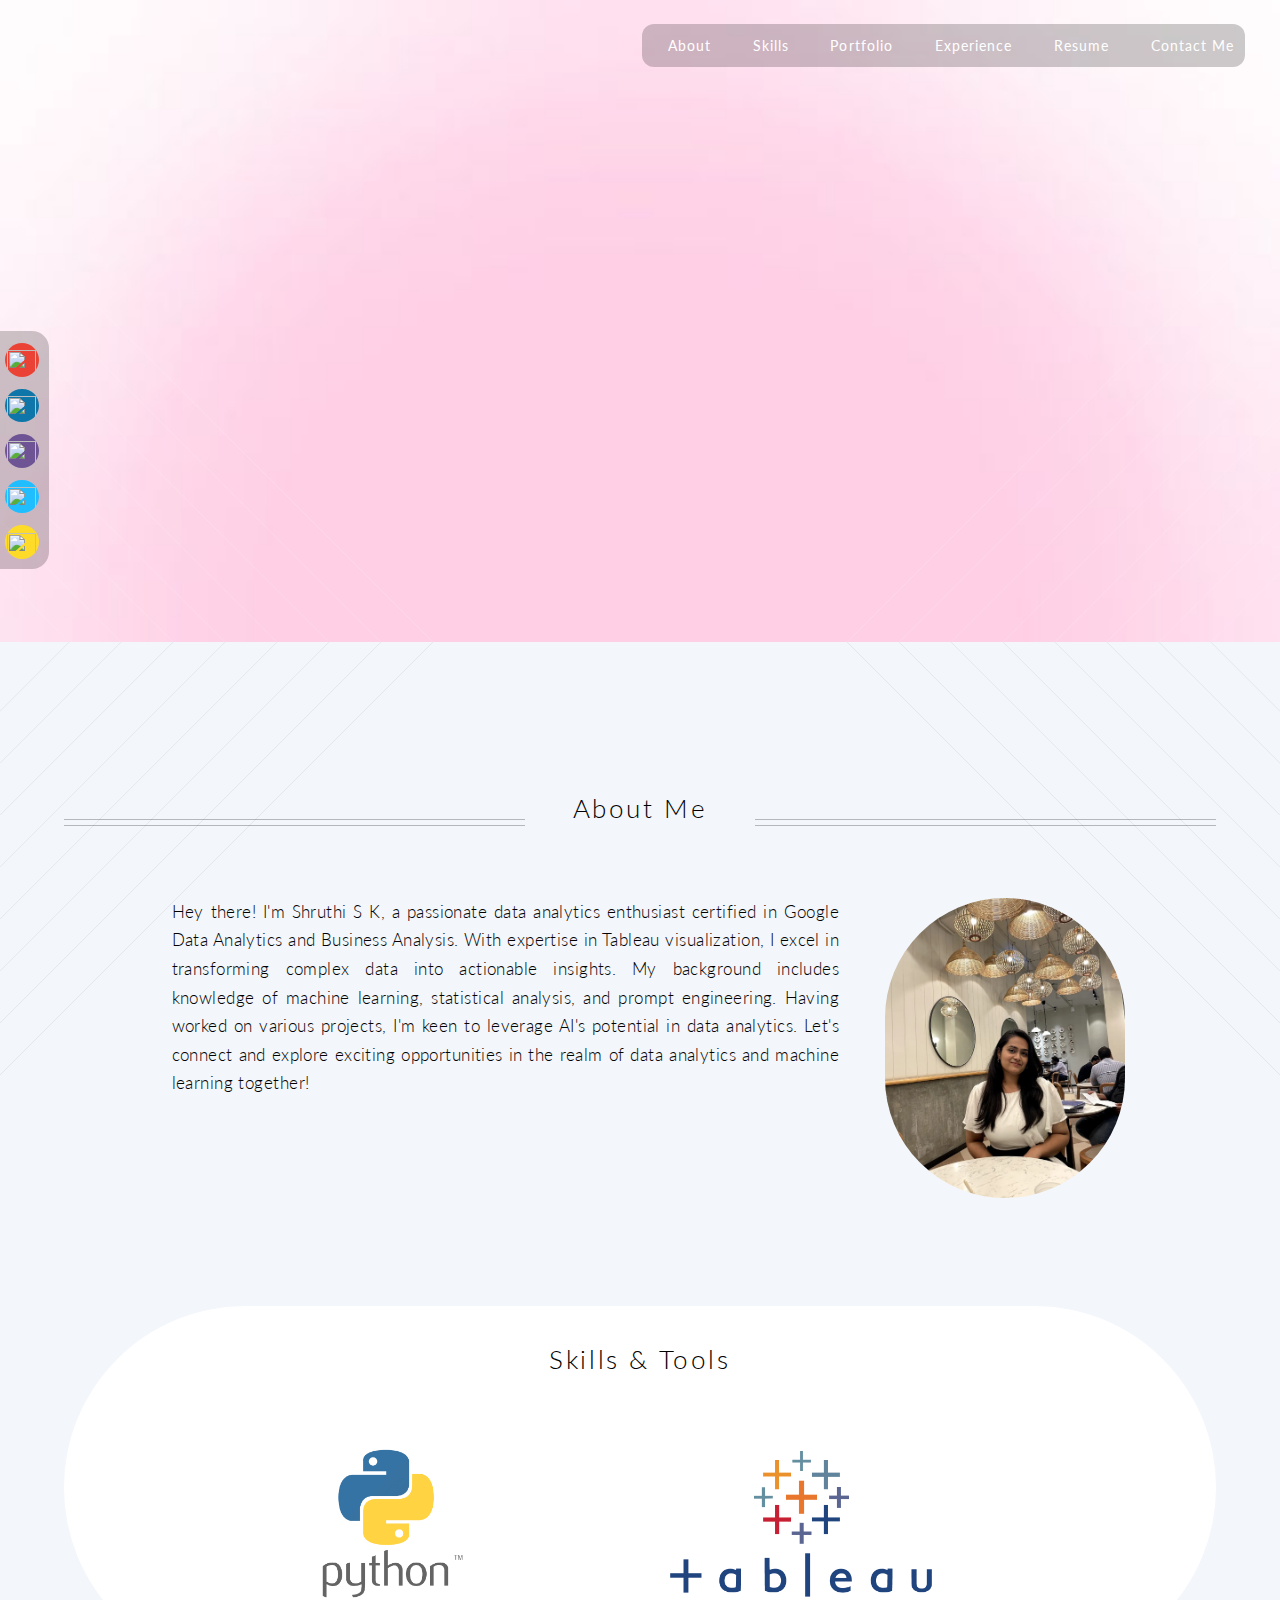
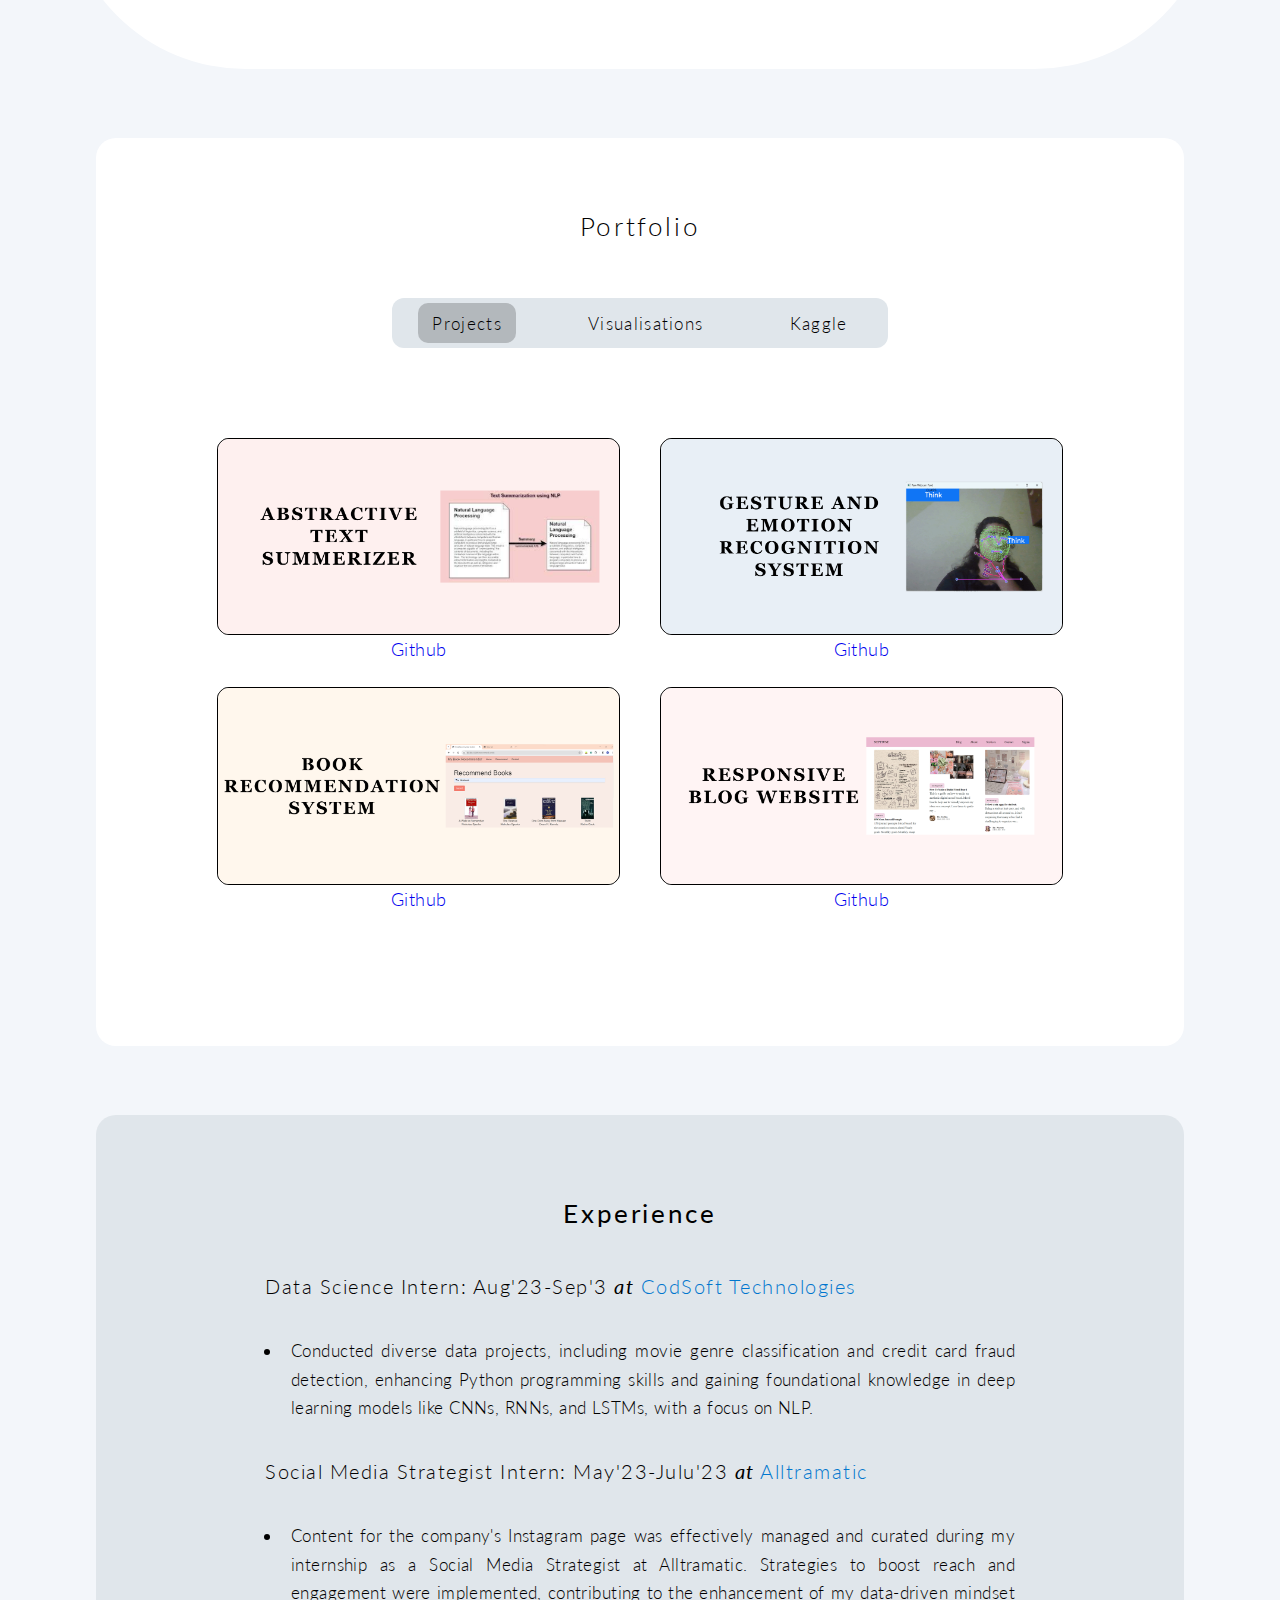
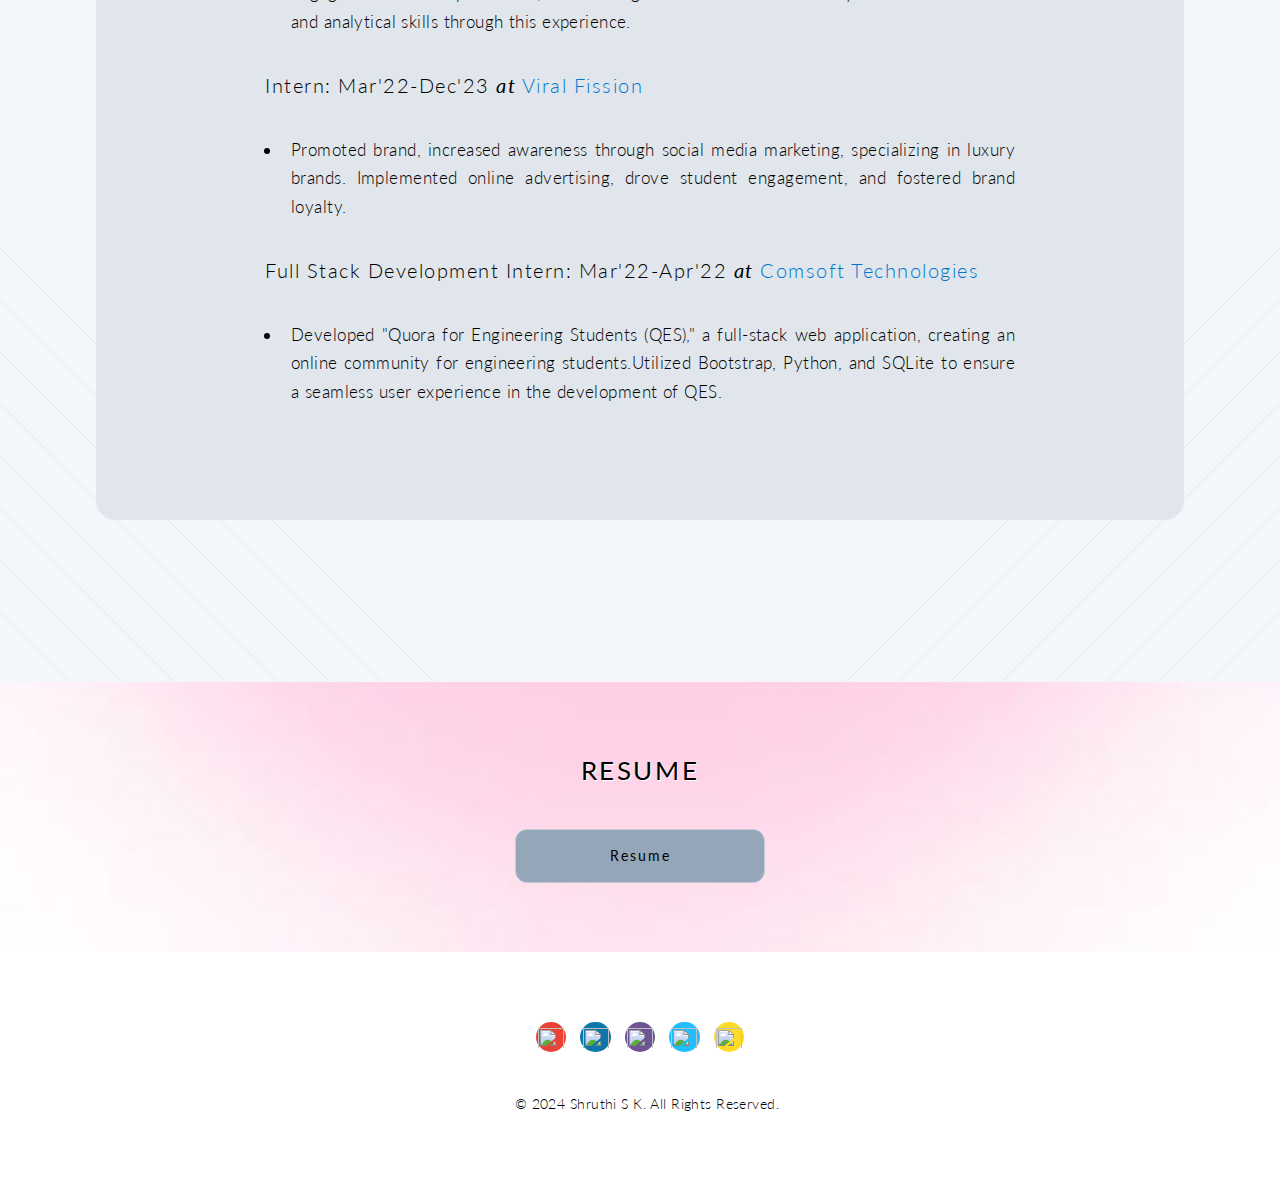
==== index.html @ b8876cad "first commit" ====
<!DOCTYPE HTML>

<html>

<head>
	<title>Shruthi's Portfolio</title>
	<meta charset="utf-8" />
	<meta name="viewport" content="width=device-width, initial-scale=1, user-scalable=no" />
	<link rel="stylesheet" href="assets/css/main.css" />
	<noscript>
		<link rel="stylesheet" href="assets/css/noscript.css" /></noscript>

	<link rel="preconnect" href="https://fonts.googleapis.com">
	<link rel="preconnect" href="https://fonts.gstatic.com" crossorigin>
	<link href="https://fonts.googleapis.com/css2?family=Lato:ital,wght@0,100;0,300;0,400;0,700;1,100&display=swap"
		rel="stylesheet">

	<link rel="preconnect" href="https://fonts.googleapis.com">
	<link rel="preconnect" href="https://fonts.gstatic.com" crossorigin>
	<link href="https://fonts.googleapis.com/css2?family=Playfair+Display:wght@600&display=swap" rel="stylesheet">

	<link rel="preconnect" href="https://fonts.googleapis.com">
	<link rel="preconnect" href="https://fonts.gstatic.com" crossorigin>
	<link href="https://fonts.googleapis.com/css2?family=Open+Sans:wght@300&display=swap" rel="stylesheet">


	<!-- <link rel="icon" href="images/banners/favicon11.ico" type="image/x-icon"> -->
	<link rel="apple-touch-icon" sizes="180x180" href="images/banners/apple-touch-icon.png">
	<link rel="icon" type="image/png" sizes="32x32" href="images/banners/favicon-32x32.png">
	<link rel="icon" type="image/png" sizes="16x16" href="images/banners/favicon-16x16.png">
	<link rel="manifest" href="images/banners/site.webmanifest">
	<link rel="mask-icon" href="images/banners/safari-pinned-tab.svg" color="#ff32af">
	<link rel="shortcut icon" href="images/banners/favicon.ico">
	<meta name="msapplication-TileColor" content="#afadad">
	<meta name="msapplication-config" content="images/banners/browserconfig.xml">
	<meta name="theme-color" content="#afadad">

	<script type='text/javascript' src='//ajax.googleapis.com/ajax/libs/jquery/1.4/jquery.min.js'></script>
	<script type='text/javascript' src='js/jquery.ba-hashchange.min.js'></script>


	<script type="text/javascript">
		$(document).ready(function () {
			$("#portfolio_section #nav a").click(function () {
				$("#dynamic_portion").load($(this).attr("href"));

				return false;
			});
		});
	</script>


	<style>
		@import url('https://fonts.googleapis.com/css2?family=Playfair+Display&family=Roboto:wght@300&display=swap');
	</style>


</head>


<body class="index is-preload">
	<div id="page-wrapper">

		<div class="icon-bar">
			<ul class="side icons">
				<a target="_blank" href="mailto:shruthiisk114@gmail.com" class="icon brands circle fa-email tooltip "><img
						class="black-icon-overlay" href=""
						src="https://img.icons8.com/ios-glyphs/60/000000/email.png" /><span
						class="tooltiptext">Gmail</span></a>
				<a target="_blank" href="https://www.linkedin.com/in/shruthi-s-k-654151214/"
					class="icon brands circle fa-linkedin-f tooltip "><img class="black-icon-overlay" href=""
						src="https://img.icons8.com/ios-glyphs/60/000000/linkedin.png" /><span
						class="tooltiptext">LinkedIn</span></a>
				<a target="_blank" href="https://github.com/shruthii11" class="icon brands circle fa-github-g tooltip "><img
						class="black-icon-overlay" href=""
						src="https://img.icons8.com/ios-glyphs/60/000000/github.png" /><span
						class="tooltiptext">GitHub</span></a>
				<a target="_blank" href="https://www.kaggle.com/shruthiiiee"
					class="icon brands circle fa-kaggle tooltip "><img class="black-icon-overlay" href=""
						src="https://img.icons8.com/windows/60/000000/kaggle.png" /><span
						class="tooltiptext">Kaggle</span></a>
				<a target="_blank" href="https://medium.com/@shruthiie"
					class="icon brands circle fa-medium tooltip "><img class="black-icon-overlay" href=""
						src="https://img.icons8.com/ios-filled/60/000000/medium-monogram--v1.png" /><span
						class="tooltiptext">Medium</span></a>
				
			</ul>
		</div>

		<!-- Header -->
		<header id="header" class="alt">
			<nav id="nav">
				<ul>
					<li class="submenu"><a href="#aboutme_section">About</a></li>
					<li class="submenu"><a href="#skills_section">Skills</a></li>
					<li class="submenu"><a href="#portfolio_section">Portfolio</a></li>
					<li class="submenu"><a href="#experience_section">Experience</a></li>
					<li class="submenu"><a href="#resume_section">Resume</a></li>
					<li class="submenu"><a href="#footer">Contact Me</a></li>
				</ul>
			</nav>
		</header>

		<!-- Banner -->
		<section id="banner">

			<div class="inner innertest">

				<header>
					<h2 id="mainheading" style="color:rgb(255, 255, 255);">Hey, this is <span class="my-name">Shruthi S K</span>! <span
							class="wave">👋</span></h2>
							<p id="banner-text"><b style="color:rgb(255, 255, 255);"> 
								Machine Learning Enthusiast <br /> Turning Data into Insights | Innovating with Natural Language Processing | <br />
								Visualisation 📊
							</b> </p>
							
				</header>
				
				

			</div>

		</section>

		<!-- Main -->
		<article id="main">

			<header class="special container" id="aboutme_section">
				<h2>About Me</h2>

				<div class="col-photo-middle mobile-device-401px" style="vertical-align: middle; position: relative; display: inline-block;"><img style="height: 300px" class="me-img" src="images/me.jpeg" height="300px" width="200px"
					alt=""></div>
				<div class="col-photo-middle mobile-device-1000px" style="vertical-align: middle; position: relative; display: inline-block;"><img style="height: 300px" class="me-img" src="images/me.jpeg" height="300px" width="200px"
					alt=""></div>

				<div class="row no-padding" style="margin: 0 auto; padding: 0 50px;">

					<div class="col-para-left bigger-device-401px" style="padding: 0 50px; display: inline-block;">
						<!-- <h2 >About Me</h2> -->
						<p style="text-align: justify; padding-right: 10px;">
							Hey there! I'm Shruthi S K, a passionate data analytics enthusiast certified in Google Data Analytics and Business Analysis. With expertise in Tableau visualization, I excel in transforming complex data into actionable insights. My background includes knowledge of machine learning, statistical analysis, and prompt engineering. Having worked on various projects, I'm keen to leverage AI's potential in data analytics. Let's connect and explore exciting opportunities in the realm of data analytics and machine learning together!
							<!-- <br><br> Other interests of mine lie in the domains of Marketing and Business strategy and I
							also have a curiosity for Psychology, Music and Design &#128171. I love to sing and read
							during my leisure time! -->
						</p>
					</div>
					<div class="col-para-left bigger-device-1000px" style="padding: 0 50px; display: inline-block;">
						<!-- <h2 >About Me</h2> -->
						<p style="text-align: justify; padding-right: 10px;">Hey there! I'm Shruthi S K, a passionate data analytics enthusiast certified in Google Data Analytics and Business Analysis. With expertise in Tableau visualization, I excel in transforming complex data into actionable insights. My background includes knowledge of machine learning, statistical analysis, and prompt engineering. Having worked on various projects, I'm keen to leverage AI's potential in data analytics. Let's connect and explore exciting opportunities in the realm of data analytics and machine learning together! 
						</p>
					</div>
					<div class="col-para-middle mobile-device-401px" style="padding: 0 50px; display: inline-block;">
						<!-- <h2 >About Me</h2> -->
						<p style="text-align: justify; padding-right: 10px;">Hey there! I'm Shruthi S K, a passionate data analytics enthusiast certified in Google Data Analytics and Business Analysis. With expertise in Tableau visualization, I excel in transforming complex data into actionable insights. My background includes knowledge of machine learning, statistical analysis, and prompt engineering. Having worked on various projects, I'm keen to leverage AI's potential in data analytics. Let's connect and explore exciting opportunities in the realm of data analytics and machine learning together!
						</p>
					</div>
					<div class="col-para-middle mobile-device-1000px" style="padding: 0 50px; display: inline-block;">
						<!-- <h2 >About Me</h2> -->
						<p style="text-align: justify; padding-right: 10px;">Hey there! I'm Shruthi S K, a passionate data analytics enthusiast certified in Google Data Analytics and Business Analysis. With expertise in Tableau visualization, I excel in transforming complex data into actionable insights. My background includes knowledge of machine learning, statistical analysis, and prompt engineering. Having worked on various projects, I'm keen to leverage AI's potential in data analytics. Let's connect and explore exciting opportunities in the realm of data analytics and machine learning together! 
						</p>
					</div>
					
					<div class="col-photo-right bigger-device-401px" style="vertical-align: middle; position: relative; display: inline-block;"><img style="height: 300px" class="me-img" src="images/me.jpeg" height="300px" width=""
							alt=""></div>
					<div class="col-photo-right bigger-device-1000px" style="vertical-align: middle; position: relative; display: inline-block;"><img style="height: 300px" class="me-img" src="images/me.jpeg" height="300px" width=""
						alt=""></div>

				</div>
			</header>


			<!-- Skills Section -->
			<section class="wrapper style1 container special" id="skills_section">
				<h2>Skills & Tools</h2>
				<div class="slider">
					<div class="slide-track">
						<div class="slide">
							<img src="images/skills/python.png" height="150" alt="" />
						</div>
						<!-- <div class="slide">
							<img src="images/skills/postgresql.png" height="150" alt="" />
						</div>

						<div class="slide">
							<img src="images/skills/hadoop.png" height="120" alt="" />
						</div>

						<div class="slide">
							<img src="images/skills/teradata.png" height="120" alt="" />
						</div> -->
						<!-- <div class="slide">
									<img src="images/skills/greenplum.png" height="120" alt="" />
								</div> -->

						<div class="slide">
							<img src="images/skills/tableau.png" height="150" alt="" />
						</div>

						<div class="slide">
							<img src="images/skills/java.png" height="150" alt="" />
						</div>
						<div class="slide">
									<img src="images/skills/scikit-learn.png" height="150" alt="" />
								</div>

						<div class="slide">
							<img src="images/skills/tensorflow.png" height="120" alt="" />
						</div> 
						 <div class="slide">
									<img src="images/skills/office.png" height="150"  alt="" />
								</div>

						<div class="slide">
							<img src="images/skills/html.png" height="150" alt="" />
						</div>
						<div class="slide">
							<img src="images/skills/css.png" height="150" alt="" />
						</div>
						<!-- <div class="slide">
									<img src="images/skills/rasa.png" height="150"  alt="" />
								</div> -->
						<div class="slide">
							<img src="images/skills/python.png" height="150" alt="" />
						</div>
						
						<div class="slide">
							<img src="images/skills/tableau.png" height="150" alt="" />
						</div>

						<div class="slide">
							<img src="images/skills/java.png" height="150" alt="" />
						</div>
						<div class="slide">
									<img src="images/skills/scikit-learn.png" height="150" alt="" />
								</div>

						<div class="slide">
							<img src="images/skills/tensorflow.png" height="120" alt="" />
						</div> 
						<!-- <div class="slide">
							<img src="images/skills/postgresql.png" height="150" alt="" />
						</div> -->
						<!-- <div class="slide">
							<img src="images/skills/hadoop.png" height="120" alt="" />
						</div> -->

					</div>
				</div>
			</section>


			<!-- Portfolio Section -->
			<section class="wrapper style3 container special" id="portfolio_section" style="border-radius: 20px; width:85%" class="portfolio_section">

				<header class="major">
					<h2>Portfolio</h2>
				</header>

				<nav id="nav">
					<ul class="portfolio-navbar">
						<li class="nav-item current"><a id="focusmeplease" href="./project.html">Projects</a></li>
						<li class="nav-item submenu"><a href="./visualisation.html">Visualisations</a></li>
						<li class="nav-item submenu"><a href="./kaggle.html">Kaggle</a></li>
						
					</ul>
				</nav>

				

				<div id="dynamic_portion">
					<div class="row" id="portfolio-area" style="margin: 0 auto;">
						<!-- <div id="project_section"> -->

							<div class="col-6 col-12-narrower">
								
								<section>
									<a target="_blank" href="https://github.com/stha1122/Abstractive_text_summerization"
										class="image featured trs"><img class="static" src="images/abstractive-text(2).png" /><img
											class="active hover_border" src="images/abstractive-text(2).png" /></a>
									<header>
										<!-- <h3 class="projectname">
											<a target="_blank"
												href="https://github.com/stha1122/Abstractive_text_summerization">Abstractive Text Summerizer</a> </h3> -->
										<p class="gitlink"><a target="_blank"
												href="https://github.com/stha1122/Abstractive_text_summerization">Github</a></p>
									</header>
									
								</section>
							</div>

						<div class="col-6 col-12-narrower">
							
							<section>
								<a target="_blank" href="https://github.com/shruthii11/Gesture_emotion_recognition_system"
									class="image featured trs"><img class="static" src="gesture.png" />
									<img class="active hover_border" src="gesture.png" /></a>
								<header>
									<p class="gitlink"><a target="_blank"
											href="https://github.com/shruthii11/Gesture_emotion_recognition_system">Github</a></p>
								</header>
							
							</section>
							
						</div>

						

						<div class="col-6 col-12-narrower">

							<section>
								<a target="_blank" href="https://github.com/shruthii11/book-recommender-system"
									class="image featured trs"><img class="static" src="bookrecommendation.png" /><img
										class="active hover_border" src="bookrecommendation.png" /></a>
								<header>
									<!-- <h3 class="projectname">
										<a target="_blank"
											href="https://github.com/stha1122/Data_Analytics_Projects/tree/main/Analyze%20Taylor%20Swift%20Lyrics%20with%20Python">Analyze Taylor Swift Lyrics
										</a> </h3> -->
									<p class="gitlink"><a target="_blank"
											href="https://github.com/shruthii11/book-recommender-system">Github</a></p>
								</header>
							
							</section>
						</div>

						<div class="col-6 col-12-narrower">

							<section>
								<a target="_blank" href="https://github.com/shruthii11/Responsive_Blog_Website"
									class="image featured trs"><img class="static" src="images/ResponsiveBlogWebsite.png" /><img
										class="active hover_border" src="images/ResponsiveBlogWebsite.png" /></a>
								<header>
									<!-- <h3 class="projectname">
										<a target="_blank"
											href="https://github.com/stha1122/Machine_Learning_Projects/tree/main/Handwritten%20Digits%20Recognition">AI Rep Counter</a> </h3> -->
									<p class="gitlink"><a target="_blank"
											href="https://github.com/shruthii11/Responsive_Blog_Website">Github</a></p>
								</header>
							
							</section>
						</div>
						


						<!-- </div> -->

						<!-- <div class="col-6 col-12-narrower">

									<section>
										<a href="#" class="image featured"><img src="images/pic02.jpg" alt="" /></a>
										<header>
											<h3>An Airport Terminal</h3>
										</header>
										<p>Sed tristique purus vitae volutpat commodo suscipit amet sed nibh. Proin a ullamcorper sed blandit. Sed tristique purus vitae volutpat commodo suscipit ullamcorper sed blandit lorem ipsum dolore.</p>
									</section>

								</div> -->
					</div>
				</div>
				

			</section>

			<!-- One - Experience Section-->
			<section class="wrapper style2 container special-alt" id="experience_section">

				<!-- <div class="slideshow">
								<div class="slideshow-wrapper">
				<div class="image-middle mobile-device-401px" id="expdiv2">
					<img class="exp-image" src="images/dell_logo.png" height="" width="320" alt="">
				</div>  -->
				
				<div class="row gtr-50 exp">
					<div class="heading-middle bigger-device-1000px" id="expdiv1">
					<!-- <div class="image-custom-left bigger-device-1000px" id="expdiv1"></div> -->
						<h2 class="section-heading">
							Experience
						</h2>
					</div>
					<!-- <div class="image-70-left bigger-device-401px" id="expdiv1">
						<h2 class="section-heading">
							Experience
						</h2>
					</div> -->
					<div class="heading-middle mobile-device-1000px" id="expdiv1">
						<h2 class="section-heading">
							Experience
						</h2>
					</div>

					<div class="heading-middle mobile-device-401px" id="expdiv1">
						<h2 class="section-heading">
							Experience
						</h2>
					</div>
					
					<div class="" id="expdiv1">
						<div class="exp-content">
						<h3 class="exp-subheading">Data Science Intern: Aug'23-Sep'3 <em>at</em> <i style="color: #0076CE; font-weight: 300;">CodSoft Technologies</i></h3>
						<p>
							<ul id="experience">
								<li>Conducted diverse data projects, including movie genre classification and credit card fraud detection, 
									enhancing Python programming skills and gaining foundational knowledge in deep learning models 
									like CNNs, RNNs, and LSTMs, with a focus on NLP. </li>
								
							</ul>
						</p>
						<h3 class="exp-subheading">Social Media Strategist Intern: May'23-Julu'23 <em>at</em> <i style="color: #0076CE; font-weight: 300;">Alltramatic</i></h3>
						<p><ul id="experience">
							<li>Content for the company's Instagram page was effectively managed and curated during my internship 
								as a Social Media Strategist at Alltramatic. Strategies to boost reach and engagement were 
								implemented, contributing to the enhancement of my data-driven mindset and analytical skills through 
								this experience. </li>
							
						</ul>
						</p>
						<h3 class="exp-subheading">Intern: Mar'22-Dec'23 <em>at</em> <i style="color: #0076CE; font-weight: 300;">Viral Fission</i></h3>
						<p>
						<ul id="experience">
							<li>Promoted brand, increased awareness through social media marketing, specializing in
							luxury brands. Implemented online advertising, drove student engagement, and fostered
							brand loyalty.</li>
						</ul>
						</p>

						<h3 class="exp-subheading">Full Stack Development Intern: Mar'22-Apr'22 <em>at</em> <i style="color: #0076CE; font-weight: 300;">Comsoft Technologies</i></h3>
						<p>
						<ul id="experience">
							<li>Developed "Quora for Engineering Students (QES)," a full-stack web application, creating an online 
								community for engineering students.Utilized Bootstrap, Python, and SQLite to ensure a seamless user 
								experience in the development of QES. </li>
						</ul>
						</p>

					</div>
					</div>

				</div>

			</section>


		</article>


		<!-- CTA -->
		<section id="resume_section">

			<header>
				<h2 class="section-heading" style="text-shadow: 1px 1px #ffffff;">RESUME</h2>
				<!-- <p style="text-shadow: 1px 1px #ebe9e9;">I'm mostly online and will revert back within 4-5 hours or so!</p> -->
			</header>
			<footer>
				<ul class="buttons">
					<li><a target="_blank"
							href="https://drive.google.com/file/d/1NupyWMmPA1k_rxcywUVTKMFCDpmh1Wzz/view?usp=sharing"
							class="button primary">Resume</a></li>
				</ul>
			</footer>

		</section>

		<!-- Footer -->
		<footer id="footer">
			<ul class="icons">
				<li><a target="_blank" href="mailto:shruthiisk114@gmail.com" class="icon brands circle fa-email tooltip"><img
							class="black-icon-overlay" href=""
							src="https://img.icons8.com/ios-glyphs/60/000000/email.png" /></a></li>
				<li><a target="_blank" href="https://www.linkedin.com/in/shruthi-s-k-654151214/"
						class="icon brands circle fa-linkedin-f"><img class="black-icon-overlay" href=""
							src="https://img.icons8.com/ios-glyphs/60/000000/linkedin.png" /></a></li>
				<li><a target="_blank" href="https://github.com/shruthii11"  class="icon brands circle fa-github-g"><img
							class="black-icon-overlay" href=""
							src="https://img.icons8.com/ios-glyphs/60/000000/github.png" /></a></li>
				<li><a target="_blank" href="https://www.kaggle.com/shruthiiiee"
						class="icon brands circle fa-kaggle"><img class="black-icon-overlay" href=""
							src="https://img.icons8.com/windows/60/000000/kaggle.png" /></a></li>
				<li><a target="_blank" href="https://medium.com/@shruthiie" class="icon brands circle fa-medium"><img
							class="black-icon-overlay" href=""
							src="https://img.icons8.com/ios-filled/60/000000/medium-monogram--v1.png" /></a></li>
				

			</ul>





			<ul class="copyright">
				<li>&copy; 2024 Shruthi S K. All Rights Reserved.</li>
			</ul>

		</footer>

	</div>

	<!-- Scripts -->
	<script src="assets/js/jquery.min.js"></script>
	<script src="assets/js/jquery.dropotron.min.js"></script>
	<script src="assets/js/jquery.scrolly.min.js"></script>
	<script src="assets/js/jquery.scrollex.min.js"></script>
	<script src="assets/js/browser.min.js"></script>
	<script src="assets/js/breakpoints.min.js"></script>
	<script src="assets/js/util.js"></script>
	<script src="assets/js/main.js"></script>

</body>

</html>
---- assets/css/main.css ----
@import url("fontawesome-all.min.css");
@import url("https://fonts.googleapis.com/css?family=Lato:300,400,900");

/*
	Twenty by HTML5 UP
	html5up.net | @ajlkn
	Free for personal and commercial use under the CCA 3.0 license (html5up.net/license)
*/

:root {
	--color-why: #645862;
	--color-why2: #645862;
	--color-120: #000000;
	--color-110: #ea4335;
	--color-100: #0e76a8;
	--color-90: #6e5494;
	--color-80: #20beff;
	--color-00: #ffdb29;
	--color-5: #33404d;
	--color-4: #47596b;
	--color-3: #5c738a;
	--color-2: #668099;
	--color-1: #94a6b8;
	--color-70: #c2ccd6;
	--color-60: #e0e6eb;
	/* --color-60: #d3dfeb; */
	/* --color-60: #d9e4ee; */
	--color-50: #c4ccd4;
	--color-40: #c7ccd1;
	--color-30: #c9cccf;
	--color-20: #cccccc;
	--color-10: #ffffff;
  }

  /* .grid-container{
	display: grid;
	grid: auto auto;
	grid-gap: 10px;
	background-color: #2196F3;
	padding: 10px;
  } */



  /* .page {
	display: grid;
	grid-template-area: "a b c";
	grid-template-columns: 33% 34% 33%
  }
  
  @media (max-width: 650px) {
	.page {
	  grid-template-columns: 100%;
	  grid-template-area: 
		"a"
		"b"
		"c";
	}
  } */



  
  @media screen and (max-width: 1600px){
	.me-img{
		border-radius: 170px;
		width: auto;
	}
	.exp-content{
		max-width: 75ch !important;
		margin: 0 auto;
	}
	div#expdiv1{
		padding: 0px 70px !important;
		margin: 0 auto !important;
	}
  }
   @media screen and (max-width: 1300px){

	.me-img{
		border-radius: 170px;
		width: auto;
		margin-left: -48px;
	}
	.exp-content{
		max-width: 75ch !important;
		margin: 0 auto;
	}
	div#expdiv1{
		padding: 0px 50px !important;
		margin: 0 auto !important;
	}
  }

  .bigger-device-401px{display: none !important;}
  .bigger-device-1000px{display: block;}
  .mobile-device-1000px{display: none !important;}

  @media screen and (max-width: 1000px){

	.bigger-device-401px{display: none !important;}
	.bigger-device-1000px{display: none !important;}
	.mobile-device-1000px{display: block !important;}
	.me-img{
		border-radius: 170px;
		height: 250px !important;
		width: auto;
		margin-left: 0px;
	}
	div#expdiv1{
		padding: 0px 35px !important;
		margin: 0 auto !important;
	}
  }


  .bigger-device-401px{display: block;}
  .mobile-device-401px{display: none !important;}

  @media screen and (max-width: 901px){

	.bigger-device-1000px{display: none !important;}
  	.mobile-device-1000px{display: none !important;}
	.mobile-device-401px{display: block !important;}
	.bigger-device-401px{display: none !important;}

	.me-img{
		border-radius: 170px;
		width: auto;
		margin-left: 0px;
	}
	.image-middle{
		width: 100% !important;
		margin: 0 auto !important;
	}
	.exp-image{
		margin: 0 auto !important;
	}
	.row{
		width: 100% !important;
	}
	div#expdiv1{
		padding: 0px 30px !important;
		margin: 0 auto !important;
	}
	.row.gtr-50{
		margin: 0 !important;
	}
  }


  @media screen and (max-width: 801px){

	.me-img{
		border-radius: 170px;
		width: auto;
		margin-left: 0px;
	}
	#banner .inner {
		background: rgba(0, 0, 0, 0.1) !important;/* 52, 27, 43, */
	}
	div#expdiv1{
		padding: 0px !important;
	}
	
  
  }

  
  .bigger-device-401px{display: block;}
  /* .mobile-device-401px{display: none !important;} */

  @media screen and (max-width: 601px){

	.bigger-device-1000px{display: none !important;}
  	.mobile-device-1000px{display: none !important;}
	.mobile-device-401px{display: block !important;}
	.bigger-device-401px{display: none !important;}

	.me-img{
		border-radius: 170px;
		/*height: 5%;*/
		height: 200px !important; 
		width: auto;
		margin-left: 0px;
	}
	.row{
		width: 100% !important;
	}
	div#expdiv1{
		padding: 0px !important;
	}
	.row.gtr-50{
		margin: 0 !important;
	}

  } 
  @media screen and (max-width: 450px){

	#banner .inner {
		background: none !important;
	}
	#mainheading{
		text-shadow: 1px 1px #000000;
	}
	p#banner-text{
		text-shadow: 1px 1px #000000;
	}

  } 

  em {
	font-family: 'Lato', sans-serif;
	font-style: italic !important;
	font-weight: 400 !important;
  }


  #experience_section{
	background-color: var(--color-60);
	border-radius: 20px;
	color: #000000;
	width: 85%;
	
  }

  .exp-subheading{
	letter-spacing: 1.5px;
  }

html, body, div, span, applet, object,
iframe, h1, h2, h3, h4, h5, h6, p, blockquote,
pre, a, abbr, acronym, address, big, cite,
code, del, dfn, em, img, ins, kbd, q, s, samp,
small, strike, strong, sub, sup, tt, var, b,
u, i, center, dl, dt, dd, ol, ul, li, fieldset,
form, label, legend, table, caption, tbody,
tfoot, thead, tr, th, td, article, aside,
canvas, details, embed, figure, figcaption,
footer, header, hgroup, menu, nav, output, ruby,
section, summary, time, mark, audio, video {
	margin: 0;
	padding: 0;
	border: 0;
	font-size: 100%;
	font: inherit;
	vertical-align: baseline;}

article, aside, details, figcaption, figure,
footer, header, hgroup, menu, nav, section {
	display: block;}

	html {
		scroll-behavior: smooth;
	  }

	.gitlink{
		align-items: center;
		margin-top: 0;
		margin-bottom: 1.3em;
		font-size: 18px;
	}
	.projectname{
		margin: 0;
	}

	.blogname{
		margin: 0;
		font-family: 'Lato', sans-serif;
		font-weight: 500;
	}

	.blog-subheading{
		font-family: 'Lato', sans-serif;
		color: #757575;
		font-weight: 400;
	}


	/* .tooltip {
		position: relative;
		display: inline-block;
		border-bottom: 1px dotted black; /* If you want dots under the hoverable text 
	  } */



      /* Tooltip text */
      .tooltip .tooltiptext {
        visibility: hidden;
        /* position: fixed; */
        height: 20px;
        width: auto;
        background-color: rgba(132, 199, 39, 0.7);
        color: #fff;
        /* vertical-align: text-top; */
        /* text-align: center; */
        padding: 0px 10px 10px 10px;
        /* margin-bottom: 30px; */
        border-radius: 5px;
        font-size: 14px;
        top: -5px;
        left: 120%;
       
        /* Position the tooltip text - see examples below! */
        position: relative;
        /* z-index: 1; */
      }
    
      /* Show the tooltip text when you mouse over the tooltip container */
      .tooltip:hover .tooltiptext {
        visibility: visible;
		background-color: rgba(29, 10, 10, 0.7);
		border-radius: 5px;
        font-size: 14px;
        top: -75px;
        left: 120%;
		height: 20px;
        width: auto;
        color: #fff;
        padding: 7px 10px 7px 10px;
      }
  




	 /* img .hover_border  {
		border: 3px solid transparent;
	  border-color: #000;
	  border-width: 3px;
	  border-radius: 12px;
	  } 

	 img .hover_border:hover {
		  border: 3px solid black;
		  margin: -3px;
		border-color: #000;
		border-width: 3px;
		border-radius: 12px;
	  }  */



	  
	  /* Icons Side Bar */

	  .side.icons {
		position: fixed;
		top: 50%;
		-webkit-transform: translateY(-50%);
		-ms-transform: translateY(-50%);
		transform: translateY(-50%);
		vertical-align: middle;
	  }

	  ul.side.icons {
		padding: 0px 10px 10px 5px;
		background:rgba(0, 0, 0, 0.2);
		/* border-radius: 15px; */
		border-top-right-radius: 17px;
		border-bottom-right-radius: 17px;
	  }
	  
	  .side.icons a {
		display: block;
		text-align: center;
		/* padding: 16px; */
		transition: all 0.3s ease;
		color: white;
		font-size: 24px;
	  }
	  ul.side.icons a.circle {
		  margin-top: 12px;

	  }
	  
	  .side.icons a:hover {
		background-color: #000; 
	  }




	  /* Skill scroll bar */
	  
	  #skills_section {
		  background-color: white;
		  border-radius: 250px;
	  }
	  #skills_section h2 {
		  margin-bottom: 70px;
	  }

	  /* #skills_section .slide {

	  } */
	  .slide-track {
		overflow: hidden;
		display: flex;
		/* height: 150px; */
		/* width: 1440px; */
		margin: 0 auto;
	  }
	  
	  

	  @keyframes slide {
		0% {
		  transform: translate3d(0, 0, 0);
		}
		100% {
		  transform: translate3d(-4540px, 0, 0); /* Adjust a combination of this number and the speed below for the perfect animation */
		}
	  }

	  .slide-track div {
		height: 150px;
		width: auto;
		/* min-width: 300px; */
		object-fit: cover;
		margin-left: 200px;
		animation: slide 15s linear infinite; /*Adjust a combination of this speed and the number above for the perfect animation*/
	  }


	  /* Key Filters */

	  /* .BtnContainer {
		  margin: 35px auto;
		  max-width: 90%;
	  }

	  .btn {
		-webkit-border-radius: 12;
		-moz-border-radius: 12; 
		border-radius: 10px;
		margin: 2px;
		border: none;
		background-color: var(--color-00);
		font-size: 0.8em;
		line-height: 2em;
		padding: 2px 15px;
		margin: 0 1px 5px 1px;
		font-family: 'Lato', sans-serif !important;
		font-weight: 300 !important;
		min-width: 0 !important;
	  }
	  
	   .btn:hover {
		color: #ffffff;
		background: rgba(161, 138, 26, 0.9);
		border-radius: 10px;
		outline: none;
	  }
	  .btn:focus {
		color: #ffffff;
		border: solid var(--color-70) 2px;
		background: rgba(161, 138, 26, 0.9);
	  }  */
	  

	  div#portfolio-area.row{
		margin: 40px auto !important;
	  }



	  .me-img{
		border-radius: 170px;
	}

	  .col-photo-right{
		  width: 25%;
		  float: right;
		  margin-top: 70px;
		  margin-bottom: 30px;
		}
		.col-photo-middle{
			margin: 50px auto;
		  }
		.no-padding{
			padding: 0 !important;
		}

	  .col-para-left{
		width: 75%;
		float: left;
		margin-top: 70px;
		margin-bottom: 30px;
		padding-right: 30px;
		}
		
		.col-para-middle{
			padding: 0 !important;
			}


		.image-30-right{
			width: 30%;
			float: right;
			padding: 30px 0 0 30px;
		}
		.image-middle{
			width: 30%;
			padding: 30px 0 0 30px;
		}
		.heading-middle{
			width: 30%;
			/* padding: 30px 0 0 30px; */
			margin: 0 auto !important;
		}
		.image-70-left{
			width: 70%;
			float: left;
		}
		.image-custom-left{
			width: 50%;
			float: left;
		}
		/* .exp{
			padding: 30px 0 30px 0;
		} */

		#expdiv1{
			align-self: center;
			padding: 20px 90px 0 90px !important;
			margin: 0 auto; 
		}
		.exp-content{
			max-width: 70%;
			margin: 0 auto;
		}

		#expdiv2{
			position: relative;
			text-align: center;
			align-self: center;
			padding: 0 0 0 0;
			
		} 



		








	  .slideshow {
		height: 100%;
		overflow: hidden; /* to hide slides in x-direction */
		position: relative;
		transform: translate3d(0, 0, 0);
	}
	/* wrapper which wraps all the slideshow images stylings */
	.slideshow-wrapper {
		display: flex;
		/* We give it width as 400% because we are making a 
		   4 image carousel. If you want to make for example, 
		   5 images carousel, then give width as 500%. */
		width: 110%;
		height: 100%;
		position: relative;
		/* you can change the animation settings from below */
		animation: slideshow 10s linear infinite; /*changing this wont affect speed go to the other one*/
	 }

	@keyframes slideshow {
		0%  { left: 0; }
		10% { left: 0; }
		15% { left: -100%; }
		25% { left: -100%; }
		30% { left: -200%; }
		40% { left: -200%; }
		45% { left: -300%; }
		55% { left: -300%; }
		60% { left: -200%; }
		70% { left: -200%; }
		75% { left: -100%; }
		85% { left: -100%; }
		90% { left: 0%; }
	}
	  



body {
	line-height: 1;
}

ol, ul {
	list-style: none;
}

blockquote, q {
	quotes: none;
}

	blockquote:before, blockquote:after, q:before, q:after {
		content: '';
		content: none;
	}

table {
	border-collapse: collapse;
	border-spacing: 0;
}

body {
	-webkit-text-size-adjust: none;
}

mark {
	background-color: transparent;
	color: inherit;
}

input::-moz-focus-inner {
	border: 0;
	padding: 0;
}

input, select, textarea {
	-moz-appearance: none;
	-webkit-appearance: none;
	-ms-appearance: none;
	appearance: none;
}

/* Basic */

	html {
		box-sizing: border-box;
	}

	*, *:before, *:after {
		box-sizing: inherit;
	}

	body {
		background: #f3f6fa;
	}

		body.is-preload *, body.is-preload *:before, body.is-preload *:after {
			-moz-animation: none !important;
			-webkit-animation: none !important;
			-ms-animation: none !important;
			animation: none !important;
			-moz-transition: none !important;
			-webkit-transition: none !important;
			-ms-transition: none !important;
			transition: none !important;
		}

	body, input, select, textarea {
		color: #000000;
		/* font-family: 'Radio Canada', sans-serif; */
		/* font-family: 'Playfair Display', serif; */
		/* font-family: 'Open Sans', sans-serif; */
		font-family: 'Lato', sans-serif;
		font-size: 15pt;
		font-weight: 300;
		letter-spacing: 0.01em;
		line-height: 1.75em;
	}

	a {
		-moz-transition: color 0.2s ease-in-out, border-color 0.2s ease-in-out, background-color 0.2s ease-in-out;
		-webkit-transition: color 0.2s ease-in-out, border-color 0.2s ease-in-out, background-color 0.2s ease-in-out;
		-ms-transition: color 0.2s ease-in-out, border-color 0.2s ease-in-out, background-color 0.2s ease-in-out;
		transition: color 0.2s ease-in-out, border-color 0.2s ease-in-out, background-color 0.2s ease-in-out;
		/* color: #3fb1a3; */
		text-decoration: none;
		/* border-bottom: dotted 1px; */
	}

		a:hover {
			border-bottom-color: transparent;
			text-decoration: underline;
			color: blue;
		}

	strong, b {
		font-weight: 400;
	}

	p, ul, ol, dl, table, blockquote {
		margin: 0 0 2em 0;
	}

	h1, h2, h3, h4, h5, h6 {
		color: inherit;
		font-weight: 300;
		line-height: 2.5em;/*1.75em;*/
		margin-bottom: 1em;
	}

	h2.section-heading{
		font-weight: 400;
		text-align: center;
		margin-bottom: 1.5em;
	}

	#mainheading{
		font-size: 64px;
		font-family: 'Lato', sans-serif;
		font-weight: 400;
		letter-spacing: 0cm;
		text-shadow: 0.5px 0.5px black;
	}
	p#banner-text{
		text-shadow: 0.5px 0.5px black;
	}
	.my-name{
		font-weight: 700;
	}

	.wave {
		animation-name: wave-animation;  /* Refers to the name of your @keyframes element below */
		animation-duration: 2.5s;        /* Change to speed up or slow down */
		animation-iteration-count: infinite;  /* Never stop waving :) */
		transform-origin: 70% 70%;       /* Pivot around the bottom-left palm */
		display: inline-block;
	  }
	  
	  @keyframes wave-animation {
		  0% { transform: rotate( 0.0deg) }
		 10% { transform: rotate(14.0deg) }  /* The following five values can be played with to make the waving more or less extreme */
		 20% { transform: rotate(-8.0deg) }
		 30% { transform: rotate(14.0deg) }
		 40% { transform: rotate(-4.0deg) }
		 50% { transform: rotate(10.0deg) }
		 60% { transform: rotate( 0.0deg) }  /* Reset for the last half to pause */
		100% { transform: rotate( 0.0deg) }
	  }

		h1 a, h2 a, h3 a, h4 a, h5 a, h6 a {
			color: inherit;
			text-decoration: none;
			border: 0;
		}

	h2 {
		font-size: 1.5em;
		letter-spacing: 0.1em;
		/* font-weight: 1000 */
		;
	}

	h3 {
		font-size: 1.15em;
		letter-spacing: 0.025em;
	}

	sub {
		font-size: 0.8em;
		position: relative;
		top: 0.5em;
	}

	sup {
		font-size: 0.8em;
		position: relative;
		top: -0.5em;
	}

	hr {
		border-top: solid 1px rgba(124, 128, 129, 0.1);
		margin-bottom: 1.5em;
	}

	blockquote {
		border-left: solid 0.5em rgba(124, 128, 129, 0.2);
		font-style: italic;
		padding: 1em 0 1em 2em;
	}

/* Container */

	.container {
		margin: 60px auto;
		max-width: 100%;
		width: 1400px;
	}

		.container.medium {
			width: 1050px;
		}

		@media screen and (max-width: 1680px) {

			.container {
				width: 1200px;
			}

			.container#skills_section {
				width: 90%;
				/*width: 1350px;*/
			}

				.container.medium {
					width: 900px;
				}

		}

		@media screen and (max-width: 1280px) {

			.container {
				width: 960px;
			}

				.container.medium {
					width: 735px;
				}

		}

		@media screen and (max-width: 980px) {

			.container {
				width: 95%;
			}

				.container.medium {
					width: 71.25%;
				}

		}

		@media screen and (max-width: 840px) {

			.container {
				width: 95%;
			}

				.container.medium {
					width: 95%;
				}

		}

		@media screen and (max-width: 736px) {

			.container {
				width: 100%;
			}

				.container.medium {
					width: 100%;
				}

		}

/* Row */

	.row {
		display: flex;
		flex-wrap: wrap;
		box-sizing: border-box;
		align-items: stretch;
	}

		.row > * {
			box-sizing: border-box;
		}

		.row.gtr-uniform > * > :last-child {
			margin-bottom: 0;
		}

		.row.aln-left {
			justify-content: flex-start;
		}

		.row.aln-center {
			justify-content: center;
		}

		.row.aln-right {
			justify-content: flex-end;
		}

		.row.aln-top {
			align-items: flex-start;
		}

		.row.aln-middle {
			align-items: center;
		}

		.row.aln-bottom {
			align-items: flex-end;
		}

		.row > .imp {
			order: -1;
		}

		.row > .col-1 {
			width: 8.33333%;
		}

		.row > .off-1 {
			margin-left: 8.33333%;
		}

		.row > .col-2 {
			width: 16.66667%;
		}

		.row > .off-2 {
			margin-left: 16.66667%;
		}

		.row > .col-3 {
			width: 25%;
		}

		.row > .off-3 {
			margin-left: 25%;
		}

		.row > .col-4 {
			width: 33.33333%;
		}

		.row > .off-4 {
			margin-left: 33.33333%;
		}

		.row > .col-5 {
			width: 41.66667%;
		}

		.row > .off-5 {
			margin-left: 41.66667%;
		}

		.row > .col-6 {
			width: 50%;
		}

		.row > .off-6 {
			margin-left: 50%;
		}

		.row > .col-7 {
			width: 58.33333%;
		}

		.row > .off-7 {
			margin-left: 58.33333%;
		}

		.row > .col-8 {
			width: 66.66667%;
		}

		.row > .off-8 {
			margin-left: 66.66667%;
		}

		.row > .col-9 {
			width: 75%;
		}

		.row > .off-9 {
			margin-left: 75%;
		}

		.row > .col-10 {
			width: 83.33333%;
		}

		.row > .off-10 {
			margin-left: 83.33333%;
		}

		.row > .col-11 {
			width: 91.66667%;
		}

		.row > .off-11 {
			margin-left: 91.66667%;
		}

		.row > .col-12 {
			width: 100%;
		}

		.row > .off-12 {
			margin-left: 100%;
		}

		.row.gtr-0 {
			margin-top: 0px;
			margin-left: 0px;
		}

			.row.gtr-0 > * {
				padding: 0px 0 0 0px;
			}

			.row.gtr-0.gtr-uniform {
				margin-top: 0px;
			}

				.row.gtr-0.gtr-uniform > * {
					padding-top: 0px;
				}

		.row.gtr-25 {
			margin-top: -12.5px;
			margin-left: -12.5px;
		}

			.row.gtr-25 > * {
				padding: 12.5px 0 0 12.5px;
			}

			.row.gtr-25.gtr-uniform {
				margin-top: -12.5px;
			}

				.row.gtr-25.gtr-uniform > * {
					padding-top: 12.5px;
				}

		.row.gtr-50 {
			margin-top: -25px;
			margin-left: -25px;
		}

			.row.gtr-50 > * {
				padding: 25px 0 0 65px;
			}

			.row.gtr-50.exp-image {
				padding: 85px 0 0 25px;
			}

			.row.gtr-50.gtr-uniform {
				margin-top: -25px;
			}

				.row.gtr-50.gtr-uniform > * {
					padding-top: 25px;
				}

		.row {
			margin-top: -50px;
			margin-left: -50px;
		}

			.row > * {
				padding: 50px 0 0 50px;
			}

			.row.gtr-uniform {
				margin-top: -50px;
			}

				.row.gtr-uniform > * {
					padding-top: 50px;
				}

		.row.gtr-150 {
			margin-top: -75px;
			margin-left: -75px;
		}

			.row.gtr-150 > * {
				padding: 75px 0 0 75px;
			}

			.row.gtr-150.gtr-uniform {
				margin-top: -75px;
			}

				.row.gtr-150.gtr-uniform > * {
					padding-top: 75px;
				}

		.row.gtr-200 {
			margin-top: -100px;
			margin-left: -100px;
		}

			.row.gtr-200 > * {
				padding: 100px 0 0 100px;
			}

			.row.gtr-200.gtr-uniform {
				margin-top: -100px;
			}

				.row.gtr-200.gtr-uniform > * {
					padding-top: 100px;
				}

		@media screen and (max-width: 1680px) {

			.row {
				display: flex;
				flex-wrap: wrap;
				box-sizing: border-box;
				align-items: stretch;
			}

				.row > * {
					box-sizing: border-box;
				}

				.row.gtr-uniform > * > :last-child {
					margin-bottom: 0;
				}

				.row.aln-left {
					justify-content: flex-start;
				}

				.row.aln-center {
					justify-content: center;
				}

				.row.aln-right {
					justify-content: flex-end;
				}

				.row.aln-top {
					align-items: flex-start;
				}

				.row.aln-middle {
					align-items: center;
				}

				.row.aln-bottom {
					align-items: flex-end;
				}

				.row > .imp-wide {
					order: -1;
				}

				.row > .col-1-wide {
					width: 8.33333%;
				}

				.row > .off-1-wide {
					margin-left: 8.33333%;
				}

				.row > .col-2-wide {
					width: 16.66667%;
				}

				.row > .off-2-wide {
					margin-left: 16.66667%;
				}

				.row > .col-3-wide {
					width: 25%;
				}

				.row > .off-3-wide {
					margin-left: 25%;
				}

				.row > .col-4-wide {
					width: 33.33333%;
				}

				.row > .off-4-wide {
					margin-left: 33.33333%;
				}

				.row > .col-5-wide {
					width: 41.66667%;
				}

				.row > .off-5-wide {
					margin-left: 41.66667%;
				}

				.row > .col-6-wide {
					width: 50%;
				}

				.row > .off-6-wide {
					margin-left: 50%;
				}

				.row > .col-7-wide {
					width: 58.33333%;
				}

				.row > .off-7-wide {
					margin-left: 58.33333%;
				}

				.row > .col-8-wide {
					width: 66.66667%;
				}

				.row > .off-8-wide {
					margin-left: 66.66667%;
				}

				.row > .col-9-wide {
					width: 75%;
				}

				.row > .off-9-wide {
					margin-left: 75%;
				}

				.row > .col-10-wide {
					width: 83.33333%;
				}

				.row > .off-10-wide {
					margin-left: 83.33333%;
				}

				.row > .col-11-wide {
					width: 91.66667%;
				}

				.row > .off-11-wide {
					margin-left: 91.66667%;
				}

				.row > .col-12-wide {
					width: 100%;
				}

				.row > .off-12-wide {
					margin-left: 100%;
				}

				.row.gtr-0 {
					margin-top: 0px;
					margin-left: 0px;
				}

					.row.gtr-0 > * {
						padding: 0px 0 0 0px;
					}

					.row.gtr-0.gtr-uniform {
						margin-top: 0px;
					}

						.row.gtr-0.gtr-uniform > * {
							padding-top: 0px;
						}

				.row.gtr-25 {
					margin-top: -10px;
					margin-left: -10px;
				}

					.row.gtr-25 > * {
						padding: 10px 0 0 10px;
					}

					.row.gtr-25.gtr-uniform {
						margin-top: -10px;
					}

						.row.gtr-25.gtr-uniform > * {
							padding-top: 10px;
						}

				.row.gtr-50 {
					margin-top: -20px;
					margin-left: -20px;
					/* margin: 0 auto;
					max-width: 75%; */
				}

					.heading_exp{
						margin: 0px 0 10px 0;
						padding: 0px 0 0 60px;
					}

					/* .row.gtr-50 > * {
						padding: 20px 0 0 20px;
					} */
					
					

					.exp-image{
						padding: 2px 0 0 0;
						margin-right: 40px;
					} 

					.row.gtr-50.gtr-uniform {
						margin-top: -20px;
					}

						.row.gtr-50.gtr-uniform > * {
							padding-top: 20px;
						}

				.row {
					margin-top: -40px;
					margin-left: -40px;
				}

					.row > * {
						padding: 10px 10px;
					}

					.row.gtr-uniform {
						margin-top: -40px;
					}

						.row.gtr-uniform > * {
							padding-top: 40px;
						}

				.row.gtr-150 {
					margin-top: -60px;
					margin-left: -60px;
				}

					.row.gtr-150 > * {
						padding: 60px 0 0 60px;
					}

					.row.gtr-150.gtr-uniform {
						margin-top: -60px;
					}

						.row.gtr-150.gtr-uniform > * {
							padding-top: 60px;
						}

				.row.gtr-200 {
					margin-top: -80px;
					margin-left: -80px;
				}

					.row.gtr-200 > * {
						padding: 80px 0 0 80px;
					}

					.row.gtr-200.gtr-uniform {
						margin-top: -80px;
					}

						.row.gtr-200.gtr-uniform > * {
							padding-top: 80px;
						}

		}

		@media screen and (max-width: 1280px) {

			.row {
				display: flex;
				flex-wrap: wrap;
				box-sizing: border-box;
				align-items: stretch;
			}

				.row > * {
					box-sizing: border-box;
				}

				.row.gtr-uniform > * > :last-child {
					margin-bottom: 0;
				}

				.row.aln-left {
					justify-content: flex-start;
				}

				.row.aln-center {
					justify-content: center;
				}

				.row.aln-right {
					justify-content: flex-end;
				}

				.row.aln-top {
					align-items: flex-start;
				}

				.row.aln-middle {
					align-items: center;
				}

				.row.aln-bottom {
					align-items: flex-end;
				}

				.row > .imp-normal {
					order: -1;
				}

				.row > .col-1-normal {
					width: 8.33333%;
				}

				.row > .off-1-normal {
					margin-left: 8.33333%;
				}

				.row > .col-2-normal {
					width: 16.66667%;
				}

				.row > .off-2-normal {
					margin-left: 16.66667%;
				}

				.row > .col-3-normal {
					width: 25%;
				}

				.row > .off-3-normal {
					margin-left: 25%;
				}

				.row > .col-4-normal {
					width: 33.33333%;
				}

				.row > .off-4-normal {
					margin-left: 33.33333%;
				}

				.row > .col-5-normal {
					width: 41.66667%;
				}

				.row > .off-5-normal {
					margin-left: 41.66667%;
				}

				.row > .col-6-normal {
					width: 50%;
				}

				.row > .off-6-normal {
					margin-left: 50%;
				}

				.row > .col-7-normal {
					width: 58.33333%;
				}

				.row > .off-7-normal {
					margin-left: 58.33333%;
				}

				.row > .col-8-normal {
					width: 66.66667%;
				}

				.row > .off-8-normal {
					margin-left: 66.66667%;
				}

				.row > .col-9-normal {
					width: 75%;
				}

				.row > .off-9-normal {
					margin-left: 75%;
				}

				.row > .col-10-normal {
					width: 83.33333%;
				}

				.row > .off-10-normal {
					margin-left: 83.33333%;
				}

				.row > .col-11-normal {
					width: 91.66667%;
				}

				.row > .off-11-normal {
					margin-left: 91.66667%;
				}

				.row > .col-12-normal {
					width: 100%;
				}

				.row > .off-12-normal {
					margin-left: 100%;
				}

				.row.gtr-0 {
					margin-top: 0px;
					margin-left: 0px;
				}

					.row.gtr-0 > * {
						padding: 0px 0 0 0px;
					}

					.row.gtr-0.gtr-uniform {
						margin-top: 0px;
					}

						.row.gtr-0.gtr-uniform > * {
							padding-top: 0px;
						}

				.row.gtr-25 {
					margin-top: -10px;
					margin-left: -10px;
				}

					.row.gtr-25 > * {
						padding: 10px 0 0 10px;
					}

					.row.gtr-25.gtr-uniform {
						margin-top: -10px;
					}

						.row.gtr-25.gtr-uniform > * {
							padding-top: 10px;
						}

				 .row.gtr-50 {
					/* margin-top: -20px;
					margin-left: -20px; */
					margin: 10px auto;
				}

					.row.gtr-50 > * {
						padding: 20px 0 0 20px;
					}

					.row.gtr-50.gtr-uniform {
						margin-top: -20px;
					}

						.row.gtr-50.gtr-uniform > * {
							padding-top: 20px;
						}

				.row {
					margin-top: -40px;
					margin-left: -40px;
					width: 90%;
				}

					.row > * {
						padding: 0px 20px;
					}

					.row.gtr-uniform {
						margin-top: -40px;
					}

						.row.gtr-uniform > * {
							padding-top: 40px;
						}

				.row.gtr-150 {
					margin-top: -60px;
					margin-left: -60px;
				}

					.row.gtr-150 > * {
						padding: 60px 0 0 60px;
					}

					.row.gtr-150.gtr-uniform {
						margin-top: -60px;
					}

						.row.gtr-150.gtr-uniform > * {
							padding-top: 60px;
						}

				.row.gtr-200 {
					margin-top: -80px;
					margin-left: -80px;
				}

					.row.gtr-200 > * {
						padding: 80px 0 0 80px;
					}

					.row.gtr-200.gtr-uniform {
						margin-top: -80px;
					}

						.row.gtr-200.gtr-uniform > * {
							padding-top: 80px;
						}

		}

		@media screen and (max-width: 980px) {

			.row {
				display: flex;
				flex-wrap: wrap;
				box-sizing: border-box;
				align-items: stretch;
			}

				.row > * {
					box-sizing: border-box;
				}

				.row.gtr-uniform > * > :last-child {
					margin-bottom: 0;
				}

				.row.aln-left {
					justify-content: flex-start;
				}

				.row.aln-center {
					justify-content: center;
				}

				.row.aln-right {
					justify-content: flex-end;
				}

				.row.aln-top {
					align-items: flex-start;
				}

				.row.aln-middle {
					align-items: center;
				}

				.row.aln-bottom {
					align-items: flex-end;
				}

				.row > .imp-narrow {
					order: -1;
				}

				.row > .col-1-narrow {
					width: 8.33333%;
				}

				.row > .off-1-narrow {
					margin-left: 8.33333%;
				}

				.row > .col-2-narrow {
					width: 16.66667%;
				}

				.row > .off-2-narrow {
					margin-left: 16.66667%;
				}

				.row > .col-3-narrow {
					width: 25%;
				}

				.row > .off-3-narrow {
					margin-left: 25%;
				}

				.row > .col-4-narrow {
					width: 33.33333%;
				}

				.row > .off-4-narrow {
					margin-left: 33.33333%;
				}

				.row > .col-5-narrow {
					width: 41.66667%;
				}

				.row > .off-5-narrow {
					margin-left: 41.66667%;
				}

				.row > .col-6-narrow {
					width: 50%;
				}

				.row > .off-6-narrow {
					margin-left: 50%;
				}

				.row > .col-7-narrow {
					width: 58.33333%;
				}

				.row > .off-7-narrow {
					margin-left: 58.33333%;
				}

				.row > .col-8-narrow {
					width: 66.66667%;
				}

				.row > .off-8-narrow {
					margin-left: 66.66667%;
				}

				.row > .col-9-narrow {
					width: 75%;
				}

				.row > .off-9-narrow {
					margin-left: 75%;
				}

				.row > .col-10-narrow {
					width: 83.33333%;
				}

				.row > .off-10-narrow {
					margin-left: 83.33333%;
				}

				.row > .col-11-narrow {
					width: 91.66667%;
				}

				.row > .off-11-narrow {
					margin-left: 91.66667%;
				}

				.row > .col-12-narrow {
					width: 100%;
				}

				.row > .off-12-narrow {
					margin-left: 100%;
				}

				.row.gtr-0 {
					margin-top: 0px;
					margin-left: 0px;
				}

					.row.gtr-0 > * {
						padding: 0px 0 0 0px;
					}

					.row.gtr-0.gtr-uniform {
						margin-top: 0px;
					}

						.row.gtr-0.gtr-uniform > * {
							padding-top: 0px;
						}

				.row.gtr-25 {
					margin-top: -7.5px;
					margin-left: -7.5px;
				}

					.row.gtr-25 > * {
						padding: 7.5px 0 0 7.5px;
					}

					.row.gtr-25.gtr-uniform {
						margin-top: -7.5px;
					}

						.row.gtr-25.gtr-uniform > * {
							padding-top: 7.5px;
						}

				.row.gtr-50 {
					/* margin-top: -15px;
					margin-left: -15px; */
					margin: 10px auto;
				}

					.row.gtr-50 > * {
						padding: 15px 0 0 15px;
					}

					.row.gtr-50.gtr-uniform {
						margin-top: -15px;
					}

						.row.gtr-50.gtr-uniform > * {
							padding-top: 15px;
						}

				.row {
					margin-top: -30px;
					margin-left: -30px;
				}

					.row > * {
						padding: 30px 0 0 30px;
					}

					.row.gtr-uniform {
						margin-top: -30px;
					}

						.row.gtr-uniform > * {
							padding-top: 30px;
						}

				.row.gtr-150 {
					margin-top: -45px;
					margin-left: -45px;
				}

					.row.gtr-150 > * {
						padding: 45px 0 0 45px;
					}

					.row.gtr-150.gtr-uniform {
						margin-top: -45px;
					}

						.row.gtr-150.gtr-uniform > * {
							padding-top: 45px;
						}

				.row.gtr-200 {
					margin-top: -60px;
					margin-left: -60px;
				}

					.row.gtr-200 > * {
						padding: 60px 0 0 60px;
					}

					.row.gtr-200.gtr-uniform {
						margin-top: -60px;
					}

						.row.gtr-200.gtr-uniform > * {
							padding-top: 60px;
						}

		}

		@media screen and (max-width: 840px) {

			.row {
				display: flex;
				flex-wrap: wrap;
				box-sizing: border-box;
				align-items: stretch;
			}

				.row > * {
					box-sizing: border-box;
				}

				.row.gtr-uniform > * > :last-child {
					margin-bottom: 0;
				}

				.row.aln-left {
					justify-content: flex-start;
				}

				.row.aln-center {
					justify-content: center;
				}

				.row.aln-right {
					justify-content: flex-end;
				}

				.row.aln-top {
					align-items: flex-start;
				}

				.row.aln-middle {
					align-items: center;
				}

				.row.aln-bottom {
					align-items: flex-end;
				}

				.row > .imp-narrower {
					order: -1;
				}

				.row > .col-1-narrower {
					width: 8.33333%;
				}

				.row > .off-1-narrower {
					margin-left: 8.33333%;
				}

				.row > .col-2-narrower {
					width: 16.66667%;
				}

				.row > .off-2-narrower {
					margin-left: 16.66667%;
				}

				.row > .col-3-narrower {
					width: 25%;
				}

				.row > .off-3-narrower {
					margin-left: 25%;
				}

				.row > .col-4-narrower {
					width: 33.33333%;
				}

				.row > .off-4-narrower {
					margin-left: 33.33333%;
				}

				.row > .col-5-narrower {
					width: 41.66667%;
				}

				.row > .off-5-narrower {
					margin-left: 41.66667%;
				}

				.row > .col-6-narrower {
					width: 50%;
				}

				.row > .off-6-narrower {
					margin-left: 50%;
				}

				.row > .col-7-narrower {
					width: 58.33333%;
				}

				.row > .off-7-narrower {
					margin-left: 58.33333%;
				}

				.row > .col-8-narrower {
					width: 66.66667%;
				}

				.row > .off-8-narrower {
					margin-left: 66.66667%;
				}

				.row > .col-9-narrower {
					width: 75%;
				}

				.row > .off-9-narrower {
					margin-left: 75%;
				}

				.row > .col-10-narrower {
					width: 83.33333%;
				}

				.row > .off-10-narrower {
					margin-left: 83.33333%;
				}

				.row > .col-11-narrower {
					width: 91.66667%;
				}

				.row > .off-11-narrower {
					margin-left: 91.66667%;
				}

				.row > .col-12-narrower {
					width: 100%;
				}

				.row > .off-12-narrower {
					margin-left: 100%;
				}

				.row.gtr-0 {
					margin-top: 0px;
					margin-left: 0px;
				}

					.row.gtr-0 > * {
						padding: 0px 0 0 0px;
					}

					.row.gtr-0.gtr-uniform {
						margin-top: 0px;
					}

						.row.gtr-0.gtr-uniform > * {
							padding-top: 0px;
						}

				.row.gtr-25 {
					margin-top: -7.5px;
					margin-left: -7.5px;
				}

					.row.gtr-25 > * {
						padding: 7.5px 0 0 7.5px;
					}

					.row.gtr-25.gtr-uniform {
						margin-top: -7.5px;
					}

						.row.gtr-25.gtr-uniform > * {
							padding-top: 7.5px;
						}

				.row.gtr-50 {
					margin-top: -15px;
					margin-left: -15px;
				}

					.row.gtr-50 > * {
						padding: 15px 0 0 15px;
					}

					.row.gtr-50.gtr-uniform {
						margin-top: -15px;
					}

						.row.gtr-50.gtr-uniform > * {
							padding-top: 15px;
						}

				.row {
					margin-top: -30px;
					margin-left: -30px;
				}

					.row > * {
						padding: 30px 0 0 30px;
					}

					.row.gtr-uniform {
						margin-top: -30px;
					}

						.row.gtr-uniform > * {
							padding-top: 30px;
						}

				.row.gtr-150 {
					margin-top: -45px;
					margin-left: -45px;
				}

					.row.gtr-150 > * {
						padding: 45px 0 0 45px;
					}

					.row.gtr-150.gtr-uniform {
						margin-top: -45px;
					}

						.row.gtr-150.gtr-uniform > * {
							padding-top: 45px;
						}

				.row.gtr-200 {
					margin-top: -60px;
					margin-left: -60px;
				}

					.row.gtr-200 > * {
						padding: 60px 0 0 60px;
					}

					.row.gtr-200.gtr-uniform {
						margin-top: -60px;
					}

						.row.gtr-200.gtr-uniform > * {
							padding-top: 60px;
						}

		}

		@media screen and (max-width: 736px) {

			.row {
				display: flex;
				flex-wrap: wrap;
				box-sizing: border-box;
				align-items: stretch;
			}

				.row > * {
					box-sizing: border-box;
				}

				.row.gtr-uniform > * > :last-child {
					margin-bottom: 0;
				}

				.row.aln-left {
					justify-content: flex-start;
				}

				.row.aln-center {
					justify-content: center;
				}

				.row.aln-right {
					justify-content: flex-end;
				}

				.row.aln-top {
					align-items: flex-start;
				}

				.row.aln-middle {
					align-items: center;
				}

				.row.aln-bottom {
					align-items: flex-end;
				}

				.row > .imp-mobile {
					order: -1;
				}

				.row > .col-1-mobile {
					width: 8.33333%;
				}

				.row > .off-1-mobile {
					margin-left: 8.33333%;
				}

				.row > .col-2-mobile {
					width: 16.66667%;
				}

				.row > .off-2-mobile {
					margin-left: 16.66667%;
				}

				.row > .col-3-mobile {
					width: 25%;
				}

				.row > .off-3-mobile {
					margin-left: 25%;
				}

				.row > .col-4-mobile {
					width: 33.33333%;
				}

				.row > .off-4-mobile {
					margin-left: 33.33333%;
				}

				.row > .col-5-mobile {
					width: 41.66667%;
				}

				.row > .off-5-mobile {
					margin-left: 41.66667%;
				}

				.row > .col-6-mobile {
					width: 50%;
				}

				.row > .off-6-mobile {
					margin-left: 50%;
				}

				.row > .col-7-mobile {
					width: 58.33333%;
				}

				.row > .off-7-mobile {
					margin-left: 58.33333%;
				}

				.row > .col-8-mobile {
					width: 66.66667%;
				}

				.row > .off-8-mobile {
					margin-left: 66.66667%;
				}

				.row > .col-9-mobile {
					width: 75%;
				}

				.row > .off-9-mobile {
					margin-left: 75%;
				}

				.row > .col-10-mobile {
					width: 83.33333%;
				}

				.row > .off-10-mobile {
					margin-left: 83.33333%;
				}

				.row > .col-11-mobile {
					width: 91.66667%;
				}

				.row > .off-11-mobile {
					margin-left: 91.66667%;
				}

				.row > .col-12-mobile {
					width: 100%;
				}

				.row > .off-12-mobile {
					margin-left: 100%;
				}

				.row.gtr-0 {
					margin-top: 0px;
					margin-left: 0px;
				}

					.row.gtr-0 > * {
						padding: 0px 0 0 0px;
					}

					.row.gtr-0.gtr-uniform {
						margin-top: 0px;
					}

						.row.gtr-0.gtr-uniform > * {
							padding-top: 0px;
						}

				.row.gtr-25 {
					margin-top: -7.5px;
					margin-left: -7.5px;
				}

					.row.gtr-25 > * {
						padding: 7.5px 0 0 7.5px;
					}

					.row.gtr-25.gtr-uniform {
						margin-top: -7.5px;
					}

						.row.gtr-25.gtr-uniform > * {
							padding-top: 7.5px;
						}

				.row.gtr-50 {
					margin-top: -15px;
					margin-left: -15px;
				}

					.row.gtr-50 > * {
						padding: 15px 0 0 15px;
					}

					.row.gtr-50.gtr-uniform {
						margin-top: -15px;
					}

						.row.gtr-50.gtr-uniform > * {
							padding-top: 15px;
						}

				.row {
					margin-top: -30px;
					margin-left: -30px;
				}

					.row > * {
						padding: 30px 0 0 30px;
					}

					.row.gtr-uniform {
						margin-top: -30px;
					}

						.row.gtr-uniform > * {
							padding-top: 30px;
						}

				.row.gtr-150 {
					margin-top: -45px;
					margin-left: -45px;
				}

					.row.gtr-150 > * {
						padding: 45px 0 0 45px;
					}

					.row.gtr-150.gtr-uniform {
						margin-top: -45px;
					}

						.row.gtr-150.gtr-uniform > * {
							padding-top: 45px;
						}

				.row.gtr-200 {
					margin-top: -60px;
					margin-left: -60px;
				}

					.row.gtr-200 > * {
						padding: 60px 0 0 60px;
					}

					.row.gtr-200.gtr-uniform {
						margin-top: -60px;
					}

						.row.gtr-200.gtr-uniform > * {
							padding-top: 60px;
						}

		}

/* Section/Article */

	section.special, article.special {
		text-align: center;
	}

	header.major {
		padding-bottom: 2em;
	}

	header.special {
		margin-bottom: 5em;
		padding-top: 0;
		position: relative;
		text-align: center;
	}

		header.special:before, header.special:after {
			border-bottom: solid 1.5px;
			border-top: solid 1.5px;
			content: '';
			height: 7px;
			opacity: 0.25;
			position: absolute;
			top: 1.75em;
			width: 40%;
		}

		header.special:before {
			left: 0;
		}

		header.special:after {
			right: 0;
		}

		header.special h2 {
			margin-bottom: 0;
		}

		header.special h2 + p {
			margin-bottom: 0;
			padding-top: 1.5em;
			padding-left: 20px;
			padding-right: 70px;
		}

		header.special .icon {
			cursor: default;
			height: 7em;
			left: 0;
			position: absolute;
			text-align: center;
			top: 1em;
			width: 100%;
		}

			header.special .icon:before {
				font-size: 3.5em;
				opacity: 0.35;
			}

	footer > :last-child {
		margin-bottom: 0;
	}

	footer.major {
		padding-top: 3em;
	}

/* Form */

	input[type="text"],
	input[type="password"],
	input[type="email"],
	textarea {
		-moz-transition: background-color 0.2s ease-in-out, border-color 0.2s ease-in-out;
		-webkit-transition: background-color 0.2s ease-in-out, border-color 0.2s ease-in-out;
		-ms-transition: background-color 0.2s ease-in-out, border-color 0.2s ease-in-out;
		transition: background-color 0.2s ease-in-out, border-color 0.2s ease-in-out;
		-moz-appearance: none;
		-webkit-appearance: none;
		-ms-appearance: none;
		appearance: none;
		background: none;
		border: solid 1px rgba(124, 128, 129, 0.2);
		border-radius: 0;
		color: inherit;
		display: block;
		padding: 0.75em;
		text-decoration: none;
		width: 100%;
		outline: 0;
	}

		input[type="text"]:focus,
		input[type="password"]:focus,
		input[type="email"]:focus,
		textarea:focus {
			border-color: #83d3c9;
		}

	input[type="text"],
	input[type="password"],
	input[type="email"] {
		line-height: 1em;
	}

	::-webkit-input-placeholder {
		color: inherit;
		opacity: 0.5;
		position: relative;
		top: 3px;
	}

	:-moz-placeholder {
		color: inherit;
		opacity: 0.5;
	}

	::-moz-placeholder {
		color: inherit;
		opacity: 0.5;
	}

	:-ms-input-placeholder {
		color: inherit;
		opacity: 0.5;
	}

/* Image */

.image {
	border: 0;
	position: relative;
}

	.image:before {
		/* background: url("images/overlay.png"); */
		content: '';
		height: 100%;
		left: 0;
		position: absolute;
		top: 0;
		width: 100%;
	}

	.image.fit {
		display: block;
	}

		.image.fit img {
			display: block;
			width: 100%;
		}

	.image.featured {
		display: block;
		margin: 0 0 em 0;
	}

		.image.featured img {
			display: block;
			width: 100%;
			border: 1px solid black;
			border-radius: 12px;
		}

		.image.featured:hover  {
			border: 2px solid var(--color-70);
			border-radius: 12px;
		}
			 
		.static{
			position: absolute;
  			background: white;
		}

		.static:hover{
			opacity: 0;
		}


			


/* Icon */
	.black-icon-overlay{
		height: 1.2em;
		width: 1.2em;
	}

	.icon {
		text-decoration: none;
		position: relative;
	}

		.icon:before {
			-moz-osx-font-smoothing: grayscale;
			-webkit-font-smoothing: antialiased;
			display: inline-block;
			font-style: normal;
			font-variant: normal;
			text-rendering: auto;
			line-height: 1;
			text-transform: none !important;
			font-family: 'Font Awesome 5 Free';
			font-weight: 400;
		}

		.icon.solid:before {
			font-weight: 900;
		}

		.icon:before {
			line-height: inherit;
		}

		.icon.brands:before {
			font-family: 'Font Awesome 5 Brands';
		}

		.icon.circle {
			-moz-transition: all 0.2s ease-in-out;
			-webkit-transition: all 0.2s ease-in-out;
			-ms-transition: all 0.2s ease-in-out;
			transition: all 0.2s ease-in-out;
			border: 0;
			border-radius: 100%;
			display: inline-block;
			font-size: 1.25em;
			height: 1.4em;
			width: 1.4em;
			left: 0;
			line-height: 2.25em;
			text-align: center;
			text-decoration: none;
			top: 0;
		}

			.icon.circle:hover {
				top: -0.2em;
			}

			.icon.circle.fa-email {
				background: #ea4335;/*#70aecd;*/
				color: #fff;
			}

				.icon.circle.fa-email:hover {
					background: #f5aaa3;/*#7fb7d2;*/
				}

			.icon.circle.fa-linkedin-f {
				background: #0e76a8;/*#7490c3;*/
				color: #fff;
			}

				.icon.circle.fa-linkedin-f:hover {
					background: #a1dcf7;/*#829bc9;*/
				}

			.icon.circle.fa-github-g {
				background: #6e5494;/*#6cc644;*//*#db6b67;*/
				color: #fff;
			}

				.icon.circle.fa-github-g:hover {
					background: #c9beda;/*#c1e7b1;*//*#df7b77;*/
				}

			.icon.circle.fa-kaggle {
				background: #20beff; /*#dcad8b;*/
				color: #fff;
			}

				.icon.circle.fa-kaggle:hover {
					background: #99e2ff; /*#e1b89b;*/
				}

			.icon.circle.fa-medium {
				 background: var(--color-00); 
				color: #fff;
			}

				.icon.circle.fa-medium:hover {
					background: #ffeb99;/*#df93b8;*/
				}

		.icon.featured {
			cursor: default;
			display: block;
			margin: 0 0 1.5em 0;
			opacity: 0.35;
			text-align: center;
		}

			.icon.featured:before {
				font-size: 5em;
				line-height: 1em;
			}

		.icon > .label {
			display: none;
		}

/* List */

	ol {
		list-style: decimal;
		padding-left: 1.25em;
	}

		ol li {
			padding-left: 0.25em;
		}

	ul {
		list-style: disc;
		padding-left: 1em;
	}

		ul#experience li {
			padding-left: 0.5em;
			text-align: justify;
		}

/* Icons */

	ul.icons {
		list-style: none;
		padding-left: 0;
		cursor: default;
	}

		ul.icons li {
			display: inline-block;
			line-height: 1em;
			padding-left: 0.5em;
		}

			ul.icons li:first-child {
				padding-left: 0;
			}

/* Featured Icons */

	ul.featured-icons {
		cursor: default;
		margin: -0.75em 0 0 0;
		opacity: 0.35;
		overflow: hidden;
		position: relative;
		list-style: none;
		padding-left: 0;
	}

		ul.featured-icons li {
			display: block;
			float: left;
			text-align: center;
			width: 50%;
			padding-left: 0;
			margin-bottom: 1em;
		}

			ul.featured-icons li .icon {
				display: inline-block;
				font-size: 5.5em;
				height: 1em;
				line-height: 1.5em;
				width: 1em;
			}

/* Buttons */

	ul.buttons {
		cursor: default;
		list-style: none;
		padding-left: 0;
	}

		ul.buttons:last-child {
			margin-bottom: 0;
		}

		ul.buttons li {
			display: inline-block;
			padding: 0 0 0 1.5em;
		}

			ul.buttons li:first-child {
				padding: 0;
			}

		ul.buttons.stacked li {
			display: block;
			padding: 1.5em 0 0 0;
		}

			ul.buttons.stacked li:first-child {
				padding: 0;
			}

/* Table */

	table {
		width: 100%;
	}

		table.default {
			width: 100%;
		}

			table.default tbody tr {
				border-bottom: solid 1px rgba(124, 128, 129, 0.2);
			}

			table.default td {
				padding: 0.5em 1em 0.5em 1em;
			}

			table.default th {
				font-weight: 400;
				padding: 0.5em 1em 0.5em 1em;
				text-align: left;
			}

			table.default thead {
				background: #7c8081;
				color: #fff;
			}

/* Button */

	input[type="button"],
	input[type="submit"],
	input[type="reset"],
	button,
	.button {
		-moz-appearance: none;
		-webkit-appearance: none;
		-ms-appearance: none;
		appearance: none;
		-moz-transition: color 0.2s ease-in-out, border-color 0.2s ease-in-out, background-color 0.2s ease-in-out;
		-webkit-transition: color 0.2s ease-in-out, border-color 0.2s ease-in-out, background-color 0.2s ease-in-out;
		-ms-transition: color 0.2s ease-in-out, border-color 0.2s ease-in-out, background-color 0.2s ease-in-out;
		transition: color 0.2s ease-in-out, border-color 0.2s ease-in-out, background-color 0.2s ease-in-out;
		background: none;
		border: solid 1px;
		border-radius: 0;
		color: inherit;
		cursor: pointer;
		display: inline-block;
		font-size: 0.8em;
		font-weight: 400;
		letter-spacing: 2px;
		min-width: 18em;
		padding: 0 0.75em;
		line-height: 3.75em;
		text-align: center;
		text-decoration: none;
		border-radius: 12px;
	}

		input[type="button"]:hover,
		input[type="submit"]:hover,
		input[type="reset"]:hover,
		button:hover,
		.button:hover {
			background: rgba(188, 202, 206, 0.15);
			border-color: inherit;
		}

		input[type="button"].primary,
		input[type="submit"].primary,
		input[type="reset"].primary,
		button.primary,
		.button.primary {
			background: var(--color-1);
			border-color: var(--color-70);
			color: black !important;
		}

			input[type="button"].primary:hover,
			input[type="submit"].primary:hover,
			input[type="reset"].primary:hover,
			button.primary:hover,
			.button.primary:hover {
				background: var(--color-70) !important;
				border-color: #000 !important;
			}

		input[type="button"].fit,
		input[type="submit"].fit,
		input[type="reset"].fit,
		button.fit,
		.button.fit {
			width: 100%;
		}

		input[type="button"].small,
		input[type="submit"].small,
		input[type="reset"].small,
		button.small,
		.button.small {
			font-size: 0.7em;
			min-width: 14em;
			padding: 0.5em 0;
		}

/* Wrapper */

	.wrapper {
		margin-bottom: 5em;
		padding: 3em;
	}

		.wrapper.style1 {
			padding: 5em;
		}
		.wrapper.style1#skills_section {
			padding: 2em 3em 4em 3em;
		}

		.wrapper.style2 {
			background-color: #444;
			background-image: url("images/light-bl.svg"), url("images/light-br.svg");
			background-position: bottom left, bottom right;
			background-repeat: no-repeat, no-repeat;
			background-size: 25em, 25em;
			color: #fff;
		}

			.wrapper.style2 input[type="button"]:hover,
			.wrapper.style2 input[type="submit"]:hover,
			.wrapper.style2 input[type="reset"]:hover,
			.wrapper.style2 button:hover,
			.wrapper.style2 .button:hover {
				background: rgba(255, 255, 255, 0.15) !important;
			}

			.wrapper.style2 input[type="button"].primary,
			.wrapper.style2 input[type="submit"].primary,
			.wrapper.style2 input[type="reset"].primary,
			.wrapper.style2 button.primary,
			.wrapper.style2 .button.primary {
				background: #fff;
				border-color: #fff;
				color: #83d3c9 !important;
			}

				.wrapper.style2 input[type="button"].primary:hover,
				.wrapper.style2 input[type="submit"].primary:hover,
				.wrapper.style2 input[type="reset"].primary:hover,
				.wrapper.style2 button.primary:hover,
				.wrapper.style2 .button.primary:hover {
					border-color: inherit !important;
					color: #fff !important;
				}

		.wrapper.style3 {
			background: #fff;
			color: inherit;
		}

		.wrapper.style4 {
			background: #fff;
			color: inherit;
			padding: 4em;
		}

/* Header */

	@-moz-keyframes reveal-header {
		0% {
			top: -5em;
		}

		100% {
			top: 0;
		}
	}

	@-webkit-keyframes reveal-header {
		0% {
			top: -5em;
		}

		100% {
			top: 0;
		}
	}

	@-ms-keyframes reveal-header {
		0% {
			top: -5em;
		}

		100% {
			top: 0;
		}
	}

	@keyframes reveal-header {
		0% {
			top: -5em;
		}

		100% {
			top: 0;
		}
	}

	#header {
		background: #fff;
		box-shadow: 0 1px 2px 0 rgba(0, 0, 0, 0.075);
		color: inherit;
		cursor: default;
		font-size: 0.8em;
		left: 0;
		padding: 2em 1.5em;
		position: fixed;
		top: 0;
		width: 100%;
		z-index: 10000;
	}

		#header h1 {
			font-weight: 900;
			margin: 0;
		}

			#header h1 span {
				font-weight: 300;
			}

		

			#portfolio_section nav {
				letter-spacing: 0.075em;
				/* position: absolute; */
				right: 1.5em;
				top: 0.75em;
				
	
			}
			.portfolio-navbar > .active > a { 
				background-color: black ; 
			}
	
				#portfolio_section nav ul {
					list-style: none;
					padding-left: 0;
					background: var(--color-60);
					border-radius: 12px;
					padding: 5px 0px;
					width: fit-content;
					margin: 0px auto 90px auto;
					
				}

				#portfolio_section nav ul li {
					display: inline-block;
					margin-left: 1.5em;
					margin-right: 1.5em;
					padding-left: 0;
				}

					#portfolio_section nav ul li > ul {
						display: none;
					}

					#portfolio_section nav ul li a {
						border: solid 1px transparent;
						color: inherit;
						display: inline-block;
						line-height: 1em;
						padding: 0.6em 0.75em;
						text-decoration: none;
					}

					#portfolio_section nav ul li input[type="button"],
					#portfolio_section nav ul li input[type="submit"],
					#portfolio_section nav ul li input[type="reset"],
					#portfolio_section nav ul li button,
					#portfolio_section nav ul li .button {
						font-size: 1em;
						min-width: 0;
						width: auto;
					}

					#portfolio_section nav ul li.submenu > a {
						text-decoration: none;
					}

					#portfolio_section nav ul li.activate > a, #portfolio_section nav ul li:hover > a {
						-moz-transition: all 0.2s ease-in-out;
						-webkit-transition: all 0.2s ease-in-out;
						-ms-transition: all 0.2s ease-in-out;
						transition: all 0.2s ease-in-out;
						background: rgba(0, 0, 0, 0.2);
						border-radius: 10px;
						outline: none;
					}
					#focusmeplease {
						border: transparent;
						outline: none;
					}

					#portfolio_section nav ul li a:focus {
						background: rgba(0, 0, 0, 0.2);
						border-radius: 10px; 
					}









		#header nav {
			letter-spacing: 0.075em;
			position: absolute;
			right: 1.5em;
			top: 0.75em;

		}

			#header nav ul {
				list-style: none;
				padding-left: 0;
				background:rgba(0, 0, 0, 0.2);
				border-radius: 12px;
				padding: 5px 0px;
				color: white;
			}

				#header nav ul li {
					display: inline-block;
					margin-left: 1.5em;
					padding-left: 0;
				}

					#header nav ul li > ul {
						display: none;
					}

					#header nav ul li a {
						border: solid 1px transparent;
						color: inherit;
						display: inline-block;
						line-height: 1em;
						padding: 0.6em 0.75em;
						text-decoration: none;
					}

					#header nav ul li input[type="button"],
					#header nav ul li input[type="submit"],
					#header nav ul li input[type="reset"],
					#header nav ul li button,
					#header nav ul li .button {
						font-size: 1em;
						min-width: 0;
						width: auto;
					}

					#header nav ul li.submenu > a {
						text-decoration: none;
					}

						/* #header nav ul li.submenu > a:before {
							-moz-osx-font-smoothing: grayscale;
							-webkit-font-smoothing: antialiased;
							display: inline-block;
							font-style: normal;
							font-variant: normal;
							text-rendering: auto;
							line-height: 1;
							text-transform: none !important;
							font-family: 'Font Awesome 5 Free';
							font-weight: 900;
						}

						#header nav ul li.submenu > a:before {
							content: '\f107';
							margin-right: 0.65em;
						} */

					#header nav ul li.active > a, #header nav ul li:hover > a {
						-moz-transition: all 0.2s ease-in-out;
						-webkit-transition: all 0.2s ease-in-out;
						-ms-transition: all 0.2s ease-in-out;
						transition: all 0.2s ease-in-out;
						/* background: rgba(188, 202, 206, 0.15); */
						background: rgba(0, 0, 0, 0.3);
						border-radius: 10px;
					}

					#header nav ul li.submenu > a {
						font-weight: 400;
					}

					/* #header nav ul li a:focus {
						background: rgba(0, 0, 0, 0.2);
						border-radius: 10px; 
					} */

		#header.reveal {
			-moz-animation: reveal-header 0.5s;
			-webkit-animation: reveal-header 0.5s;
			-ms-animation: reveal-header 0.5s;
			animation: reveal-header 0.5s;
		}

		#header.alt {
			-moz-animation: none;
			-webkit-animation: none;
			-ms-animation: none;
			animation: none;
			background: transparent;
			box-shadow: none;
			color: #fff;
			padding: 2em 2.5em;
			position: absolute;
		}

			#header.alt nav {
				right: 2.5em;
				top: 1.75em;
			}

				#header.alt nav ul li.active > a, #header.alt nav ul li:hover > a {
					border: solid 1px;
				}

/* Dropotron */

	.dropotron {
		list-style: none;
		padding-left: 0;
		background: #fff;
		box-shadow: 0 1px 2px 0 rgba(0, 0, 0, 0.075);
		line-height: 2.25em;
		min-width: 13em;
		padding: 1em 0;
		margin-top: calc(-1em + 1px);
	}

		.dropotron.level-0 {
			font-size: 0.7em;
			font-weight: 400;
			margin-top: 1.5em;
		}

			.dropotron.level-0:before {
				border-bottom: solid 0.5em #fff;
				border-left: solid 0.5em transparent;
				border-right: solid 0.5em transparent;
				content: '';
				left: 0.75em;
				position: absolute;
				top: -0.45em;
			}

		.dropotron > li {
			border-top: solid 1px rgba(124, 128, 129, 0.2);
			padding-left: 0;
		}

			.dropotron > li > a {
				-moz-transition: none;
				-webkit-transition: none;
				-ms-transition: none;
				transition: none;
				color: inherit;
				text-decoration: none;
				padding: 0 1em;
				border: 0;
			}

			.dropotron > li:hover > a {
				background: #83d3c9;
				color: #fff;
			}

			.dropotron > li:first-child {
				border-top: 0;
			}

/* Banner */

	@-moz-keyframes reveal-banner {
		0% {
			opacity: 0;
		}

		100% {
			opacity: 1;
		}
	}

	@-webkit-keyframes reveal-banner {
		0% {
			opacity: 0;
		}

		100% {
			opacity: 1;
		}
	}

	@-ms-keyframes reveal-banner {
		0% {
			opacity: 0;
		}

		100% {
			opacity: 1;
		}
	}

	@keyframes reveal-banner {
		0% {
			opacity: 0;
		}

		100% {
			opacity: 1;
		}
	}

	#banner {
		background-attachment: scroll, scroll, scroll, fixed;
		background-color: var(--color-why);

		background-image: url("images/light-bl.svg"), url("images/light-br.svg"), url("images/overlay.png"), url("../../images/banner.jpg");
		background-position: bottom left, bottom right, top left, top center;
		background-repeat: no-repeat, no-repeat, repeat, no-repeat;
		background-size: 25em, 25em, auto, cover;

/* 		background-image: url("https://i.pinimg.com/originals/f3/d1/a9/f3d1a98920284de6968831549416ca7d.jpg"); */
		/* background-position: center;
		background-size:cover; */
		color: #ffff;
		cursor: default;
		padding: 10em 0;
		text-align: center;
		font-family: 'Lato', sans-serif;
	}

		#banner .inner {
			-moz-animation: reveal-banner 1s 0.25s ease-in-out;
			-webkit-animation: reveal-banner 1s 0.25s ease-in-out;
			-ms-animation: reveal-banner 1s 0.25s ease-in-out;
			animation: reveal-banner 1s 0.25s ease-in-out;
			-moz-animation-fill-mode: forwards;
			-webkit-animation-fill-mode: forwards;
			-ms-animation-fill-mode: forwards;
			animation-fill-mode: forwards;
			background: rgba(0, 0, 0, 0.2);/* 52, 27, 43, */
			color: #fff;
			display: inline-block;
			opacity: 0;
			padding: 3em;
			text-align: center;
			border-radius: 10px;
		}

			#banner .inner header {
				display: inline-block;
				margin: 0 0 2em 0;
				padding: 3px 0 3px 0;
			}

				#banner .inner header h2 {
					font-size: 2.5em;
					font-weight: 1200;
					margin: 0;
					padding-left: 0.05em;
					position: relative;
				}

			#banner .inner p {
				letter-spacing: 0.1em;
				margin: 0;
			}

				#banner .inner p a {
					color: inherit;
					font-weight: 400;
					text-decoration: none;
				}

			#banner .inner footer {
				margin: 2em 0 0 0;
			}

/* Main */

	#main {
		background-image: url("images/dark-tl.svg"), url("images/dark-tr.svg"), url("images/dark-bl.svg"), url("images/dark-br.svg");
		background-position: top left, top right, bottom left, bottom right;
		background-repeat: no-repeat;
		background-size: 25em;
		padding: 7em 0;
	}

		#main > :last-child {
			margin-bottom: 40px;
		}

		#main .sidebar section {
			border-top: solid 1px rgba(124, 128, 129, 0.2);
			margin: 3em 0 0 0;
			padding: 3em 0 0 0;
		}

			#main .sidebar section:first-child {
				border-top: 0;
				padding-top: 0;
				margin-top: 0;
			}

	body.index #main {
		padding-top: 5em;
	}

/* CTA -> resume_section */

	#resume_section {
		background-attachment: scroll, scroll, scroll, fixed;
		background-color: var(--color-why);
		background-image: url("images/light-tl.svg"), url("images/light-tr.svg"), url("images/overlay.png"), url("../../images/banner.jpg");
		background-position: top left, top right, top left, bottom center;
		background-repeat: no-repeat, no-repeat, repeat, no-repeat;
		background-size: 25em, 25em, auto, cover;
		color: #fff;
		padding: 5em;
		text-align: center;
	}

		#resume_section header {
			margin-bottom: 2em;
			color: black;
		}

/* Footer */

	#footer {
		background: #ffffff;/*#E8EEF4;*/
		color: q#7c8081;
		padding: 3.5em 5em 3.5em 5em;
		text-align: center;
	}

		#footer .copyright {
			font-size: 0.8em;
			line-height: 1em;
		}

			#footer .copyright a {
				color: inherit;
			}

			#footer .copyright li {
				display: inline-block;
				margin-left: 1em;
				padding-left: 1em;
				border-left: dotted 1px;
			}

				#footer .copyright li:first-child {
					margin: 0;
					padding: 0;
					border: 0;
				}

/* Wide */

	@media screen and (max-width: 1680px) {

		/* Basic */

			body, input, select, textarea {
				font-size: 14pt;
			}

		/* Section/Article */

			header.special {
				padding-top: 0;
				margin-bottom: 4em;
				width: 90%;
			}
			.wrapper {
				margin-bottom: 4em;
				padding-top: 4em;
			}

	}

/* Normal */

	@media screen and (max-width: 1280px) {

		/* Basic */

			body, input, select, textarea {
				font-size: 13pt;
				letter-spacing: 0.025em;
				line-height: 1.65em;
			}

			h1, h2, h3, h4, h5, h6 {
				line-height: 1.5em;
			}

		/* Section/Article */

			header.major {
				padding-bottom: 1.5em;
			}

			footer.major {
				padding-top: 2em;
			}

		/* Wrapper */

			.wrapper {
				margin-bottom: 4em;
				padding: 4em 3em;
			}

				.wrapper.style4 {
					padding: 3em;
				}

		/* Header */

			#header nav ul li {
				margin-left: 1em;
			}

		/* Banner */

			#banner {
				background-attachment: scroll;
			}

		/* CTA -> resume_section */

			#resume_section {
				padding: 4em;
				background-attachment: scroll;
			}

		/* Footer */

			#footer {
				padding: 4em;
			}

	}

/* Narrow */

	@media screen and (max-width: 980px) {

		/* Basic */

			body, input, select, textarea {
				font-size: 13pt;
				letter-spacing: 0.025em;
				line-height: 1.5em;
			}

		/* Section/Article */

			header br {
				display: none;
			}

			header.major {
				padding-bottom: 1em;
			}

			header.special {
				padding-left: 2.5em;
				padding-right: 2.5em;
			}

			footer.major {
				padding-top: 1.5em;
			}

		/* Wrapper */

			.wrapper {
				margin-bottom: 3em;
				padding: 3em 2.5em;
			}

				.wrapper.special br {
					display: none;
				}

				.wrapper.style1 {
					padding: 0 2.5em;
				}

				.wrapper.style2 {
					background-size: 15em;
				}

				.wrapper.style4 {
					padding: 2.5em;
				}

		/* Banner */

			#banner {
				background-size: 15em, 15em, auto, cover;
			}

		/* Main */

			#main {
				background-size: 15em;
			}

		/* CTA -> resume_section */

			#resume_section {
				background-size: 15em, 15em, auto, cover;
				padding: 3em;
			}

	}

/* Narrower */

	#navPanel, #navButton {
		display: none;
	}

	@media screen and (max-width: 840px) {

		/* Basic */

			html, body {
				overflow-x: hidden;
			}

			header.major {
				padding-bottom: 0.25em;
			}

			header.special {
				margin-bottom: 4em;
				padding-top: 5em;
			}

				header.special:before, header.special:after {
					width: 40%;
				}

				header.special h2 + p {
					padding-top: 1.25em;
				}

		/* Section/Article */

			section {
				margin: 1em 0 1em 0;
			}

				section:first-child {
					margin-top: 0;
				}

		/* Button */

			input[type="button"].small,
			input[type="submit"].small,
			input[type="reset"].small,
			button.small,
			.button.small {
				font-size: 0.8em;
				min-width: 18em;
				padding: 0.75em 0;
			}

		/* Featured Icons */

			ul.featured-icons {
				margin: 0;
			}

				ul.featured-icons li {
					display: inline-block;
					float: none;
					width: auto;
				}

					ul.featured-icons li .icon {
						font-size: 4em;
						width: 1.25em;
					}

		/* Buttons */

			ul.buttons li {
				display: block;
				padding: 1em 0 0 0;
			}

		/* Header */

			#header {
				display: none;
			}

		/* Banner */

			#banner {
				margin: 0;
			}

		/* Wrapper */

			.wrapper.special-alt {
				text-align: center;
			}

			.wrapper.style4 {
				padding-bottom: 3em;
			}

		/* Main */

			#main {
				padding: 5em 0;
			}

				#main .sidebar {
					border-top: solid 1px rgba(124, 128, 129, 0.1);
					padding-top: 3em;
				}

					#main .sidebar section {
						border-top: 0;
						padding-top: 0;
					}

			body.index #main {
				padding-top: 4.5em;
			}

		/* CTA -> resume_section */

			#resume_section {
				margin: 0;
			}

		/* Footer */

			#footer {
				padding: 4em 1.5em;
			}

		/* Nav */

			#page-wrapper {
				-moz-backface-visibility: hidden;
				-webkit-backface-visibility: hidden;
				-ms-backface-visibility: hidden;
				backface-visibility: hidden;
				-moz-transition: -moz-transform 0.5s ease;
				-webkit-transition: -webkit-transform 0.5s ease;
				-ms-transition: -ms-transform 0.5s ease;
				transition: transform 0.5s ease;
				padding-bottom: 1px;
			}

			#navButton {
				-moz-backface-visibility: hidden;
				-webkit-backface-visibility: hidden;
				-ms-backface-visibility: hidden;
				backface-visibility: hidden;
				-moz-transition: -moz-transform 0.5s ease;
				-webkit-transition: -webkit-transform 0.5s ease;
				-ms-transition: -ms-transform 0.5s ease;
				transition: transform 0.5s ease;
				display: block;
				height: 60px;
				left: 0;
				position: fixed;
				top: 0;
				width: 100%;
				z-index: 10001;
			}

				#navButton .toggle {
					text-decoration: none;
					height: 60px;
					left: 0;
					position: absolute;
					text-align: center;
					top: 0;
					width: 100%;
					border: 0;
					outline: 0;
				}

					#navButton .toggle:before {
						-moz-osx-font-smoothing: grayscale;
						-webkit-font-smoothing: antialiased;
						display: inline-block;
						font-style: normal;
						font-variant: normal;
						text-rendering: auto;
						line-height: 1;
						text-transform: none !important;
						font-family: 'Font Awesome 5 Free';
						font-weight: 900;
					}

					#navButton .toggle:before {
						color: #fff;
						content: '\f0c9';
						font-size: 1em;
						height: 40px;
						left: 10px;
						line-height: 40px;
						opacity: 0.5;
						position: absolute;
						top: 11px;
						width: 60px;
						z-index: 1;
					}

					#navButton .toggle:after {
						background: rgba(163, 169, 170, 0.75);
						border-radius: 2px;
						content: '';
						height: 40px;
						left: 10px;
						position: absolute;
						top: 10px;
						width: 60px;
					}

			#navPanel {
				-moz-backface-visibility: hidden;
				-webkit-backface-visibility: hidden;
				-ms-backface-visibility: hidden;
				backface-visibility: hidden;
				-moz-transform: translateX(-275px);
				-webkit-transform: translateX(-275px);
				-ms-transform: translateX(-275px);
				transform: translateX(-275px);
				-moz-transition: -moz-transform 0.5s ease;
				-webkit-transition: -webkit-transform 0.5s ease;
				-ms-transition: -ms-transform 0.5s ease;
				transition: transform 0.5s ease;
				display: block;
				height: 100%;
				left: 0;
				overflow-y: auto;
				position: fixed;
				top: 0;
				width: 275px;
				z-index: 10002;
				background: #1c2021;
				color: #fff;
				font-size: 0.8em;
				letter-spacing: 0.075em;
				padding: 0.25em 0.75em 1em 0.75em;
			}

				#navPanel .link {
					border: 0;
					border-top: solid 1px rgba(255, 255, 255, 0.05);
					color: inherit;
					display: block;
					height: 3em;
					line-height: 3em;
					opacity: 0.75;
					text-decoration: none;
				}

					#navPanel .link.depth-0 {
						font-weight: 900;
					}

					#navPanel .link:first-child {
						border-top: 0;
					}

				#navPanel .indent-1 {
					display: inline-block;
					width: 1em;
				}

				#navPanel .indent-2 {
					display: inline-block;
					width: 2em;
				}

				#navPanel .indent-3 {
					display: inline-block;
					width: 3em;
				}

				#navPanel .indent-4 {
					display: inline-block;
					width: 4em;
				}

				#navPanel .indent-5 {
					display: inline-block;
					width: 5em;
				}

			body.navPanel-visible #page-wrapper {
				-moz-transform: translateX(275px);
				-webkit-transform: translateX(275px);
				-ms-transform: translateX(275px);
				transform: translateX(275px);
			}

			body.navPanel-visible #navButton {
				-moz-transform: translateX(275px);
				-webkit-transform: translateX(275px);
				-ms-transform: translateX(275px);
				transform: translateX(275px);
			}

			body.navPanel-visible #navPanel {
				-moz-transform: translateX(0);
				-webkit-transform: translateX(0);
				-ms-transform: translateX(0);
				transform: translateX(0);
			}

	}

/* Mobile */

	@media screen and (max-width: 736px) {

		/* Basic */

			body {
				min-width: 320px;
			}

			h2 {
				font-size: 1.25em;
				letter-spacing: 0.1em;
			}

			h3 {
				font-size: 1em;
				letter-spacing: 0.025em;
			}

			p {
				text-align: justify;
			}

		/* Section/Article */

			header {
				text-align: center;
			}

				header.major {
					padding-bottom: 0;
				}

				header.special {
					margin-bottom: 3em;
					padding-left: 1.5em;
					padding-right: 1.5em;
				}

					header.special:before, header.special:after {
						width: 38%;
					}

					header.special .icon {
						font-size: 0.75em;
						top: 1.5em;
					}

				header p {
					text-align: center;
				}

			footer.major {
				padding-top: 0;
			}

		/* Icon */

			.icon.circle {
				font-size: 1em;
			}

		/* Button */

			input[type="button"],
			input[type="submit"],
			input[type="reset"],
			button,
			.button {
				max-width: 20em;
				width: 100%;
			}

				input[type="button"].fit,
				input[type="submit"].fit,
				input[type="reset"].fit,
				button.fit,
				.button.fit {
					width: auto;
				}

		/* Icons */

			ul.icons li {
				padding-left: 0.25em;
			}

		/* Featured Icons */

			ul.featured-icons li .icon {
				width: 1.1em;
			}

		/* Buttons */

			ul.buttons {
				text-align: center;
			}

		/* Wrapper */

			.wrapper {
				margin-bottom: 2.5em;
				padding: 2.25em 1.5em;
			}

				.wrapper.special br {
					display: none;
				}

				.wrapper.style1 {
					padding: 0 1.5em;
				}

				.wrapper.style2 {
					background-size: 10em;
					padding: 2.25em 1.5em;
				}

				.wrapper.style4 {
					background-size: 10em;
					padding: 1.5em 1.5em 3em 1.5em;
				}

		/* Banner */

			#banner {
				background-size: 10em, 10em, auto, cover;
				padding: 6em 0;
			}

				#banner .inner {
					background: none;
					display: block;
					padding: 0 1.5em;
				}

					#banner .inner header h2 {
						font-size: 1.5em;
					}

					#banner .inner p {
						text-align: center;
					}

					#banner .inner br {
						display: none;
					}
				/* #banner .innertest {
					background: none;
					display: block;
					padding: 0 1.5em;
				}

					#banner .innertest header h2 {
						font-size: 1.5em;
					}

					#banner .innertest p {
						text-align: center;
					}

					#banner .innertest br {
						display: none;
					} */

		/* Main */

			#main {
				background-size: 10em;
				padding: 3.5em 0 2.5em 0;
			}

			body.index #main {
				padding: 2.5em 0 2.5em 0;
			}

			body.contact #main {
				padding-bottom: 0;
			}

		/* CTA -> resume_section */

			#resume_section {
				background-size: 10em, 10em, auto, cover;
				padding: 3em 1.5em;
			}

		/* Footer */

			#footer {
				padding: 3em 1.5em;
			}

				#footer .copyright li {
					display: block;
					margin: 1em 0 0 0;
					padding: 0;
					border: 0;
				}

		/* Nav */

			#navButton .toggle:before {
				top: 8px;
				left: 8px;
				width: 50px;
				height: 34px;
				line-height: 34px;
			}

			#navButton .toggle:after {
				top: 8px;
				left: 8px;
				width: 50px;
				height: 34px;
			}
			
			/* hamburger menu try */
			/* #navButton .toggle:before {
				top: 10px;
				left: 10px;
				width: 30px;
				height: 34px;
				line-height: 34px;
				display: block;
				background-image: url("images/icons8-hamburger-menu-50-transparent.png") !important;
				
				opacity: 0;
			}

			#navButton .toggle:after {
				top: 10px;
				left: 10px;
				width: 30px;
				height: 34px;
				display: block;
				background: url("images/icons8-hamburger-menu-50-transparent.png") !important;
			} */

	}
---- assets/css/noscript.css ----
/*
	Twenty by HTML5 UP
	html5up.net | @ajlkn
	Free for personal and commercial use under the CCA 3.0 license (html5up.net/license)
*/

/* Banner */

	#banner .inner {
		opacity: 1;
	}
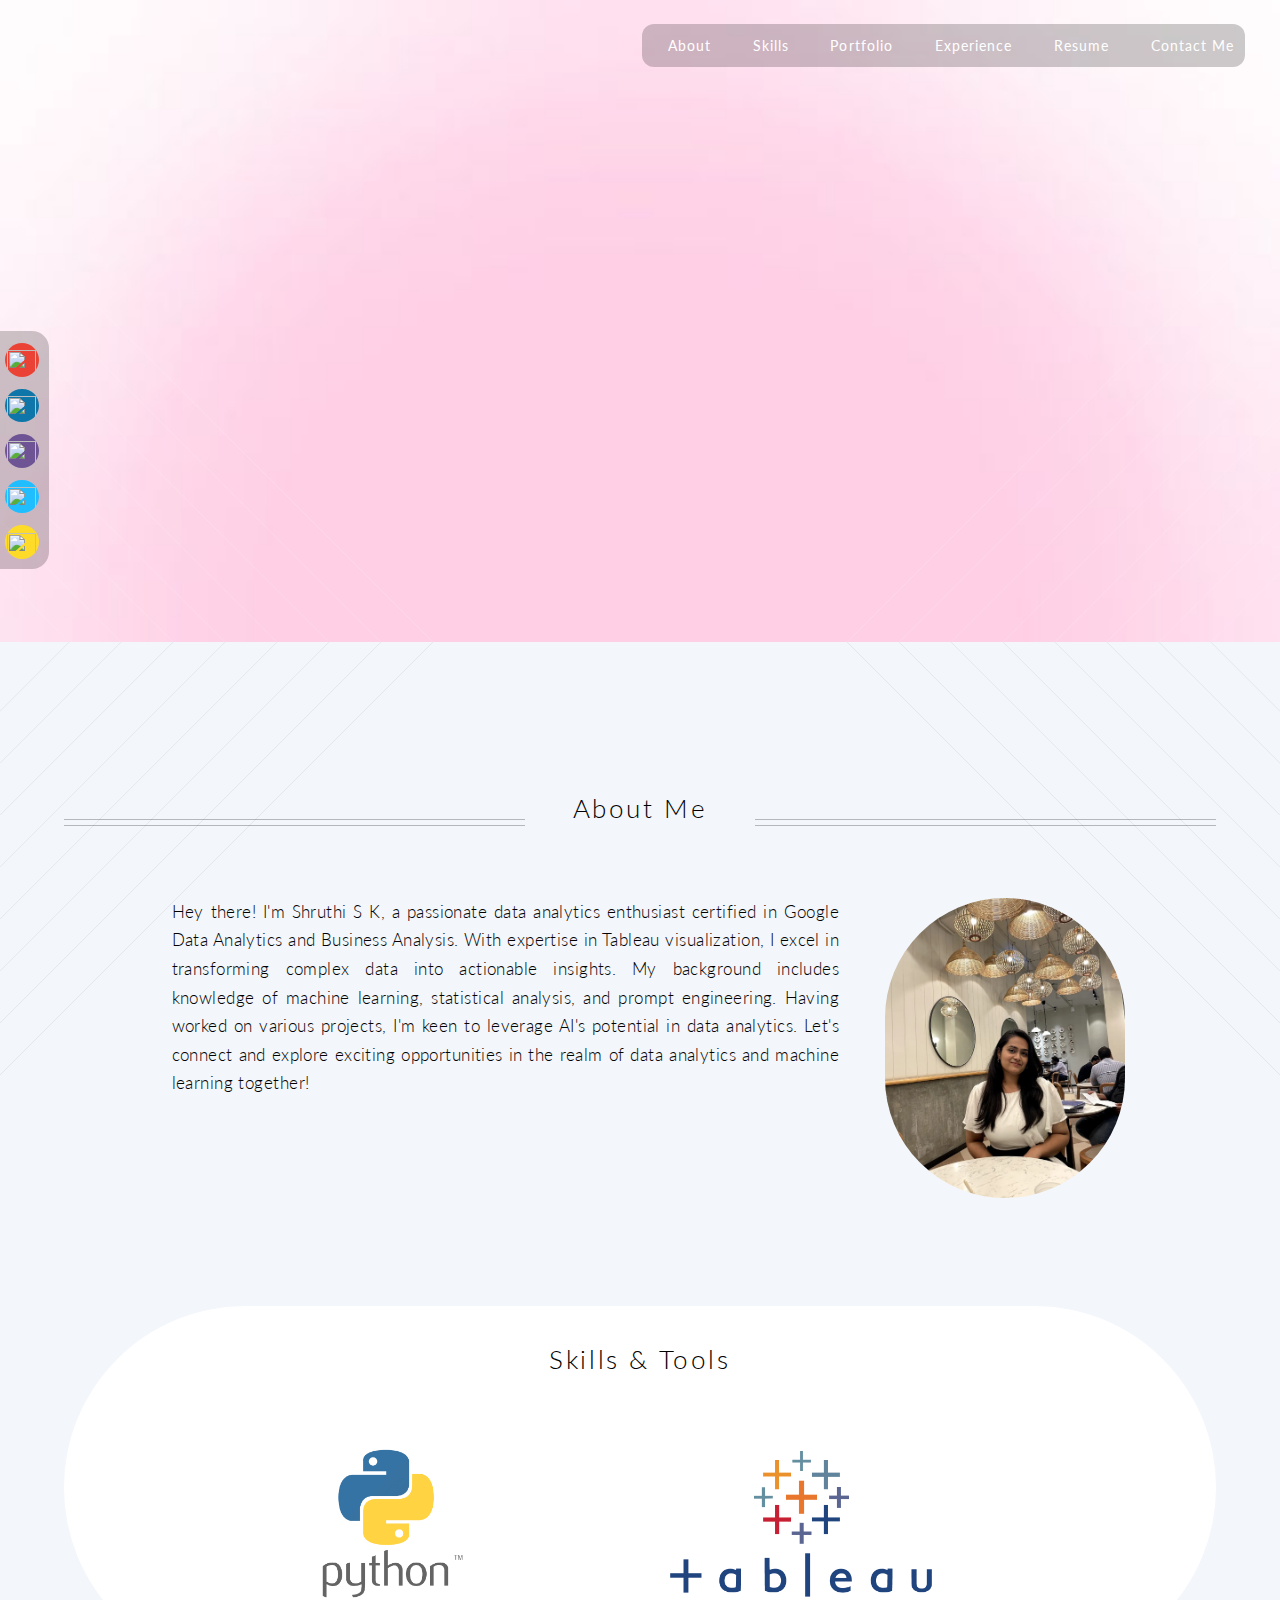
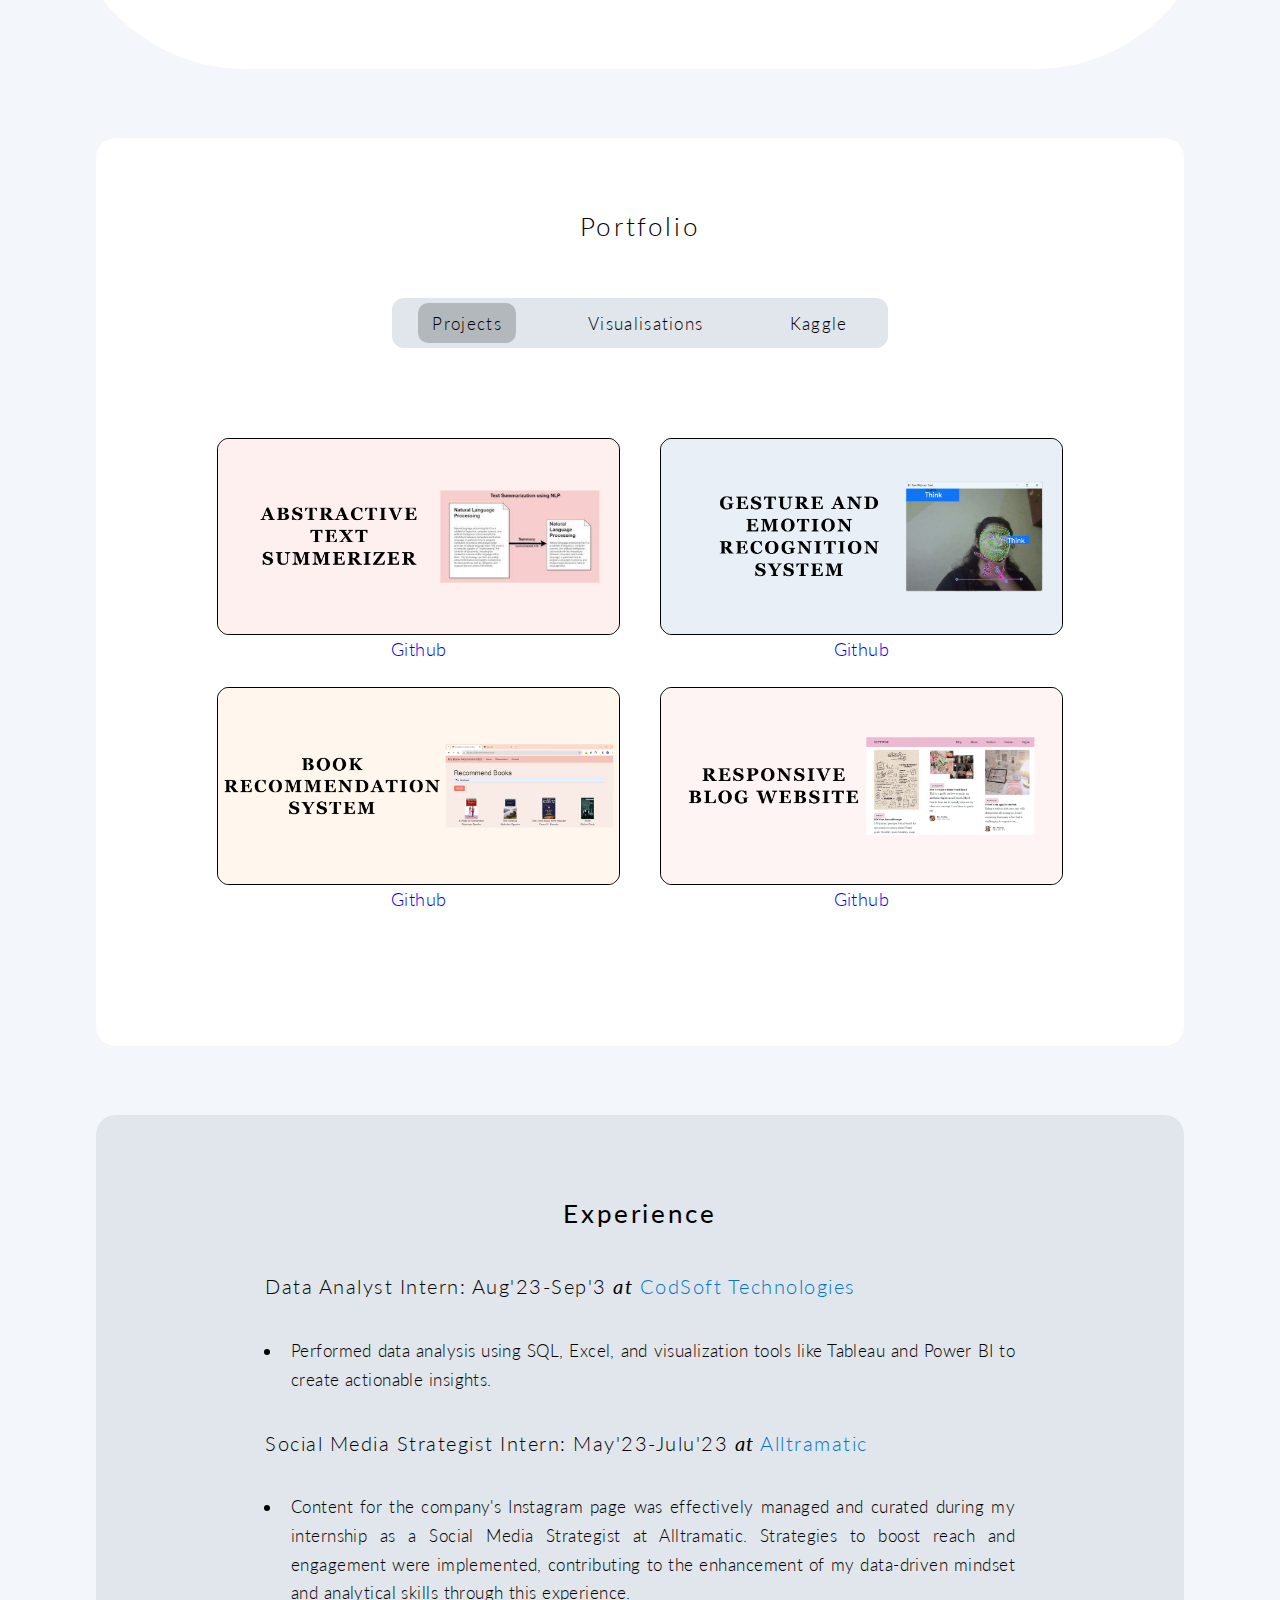
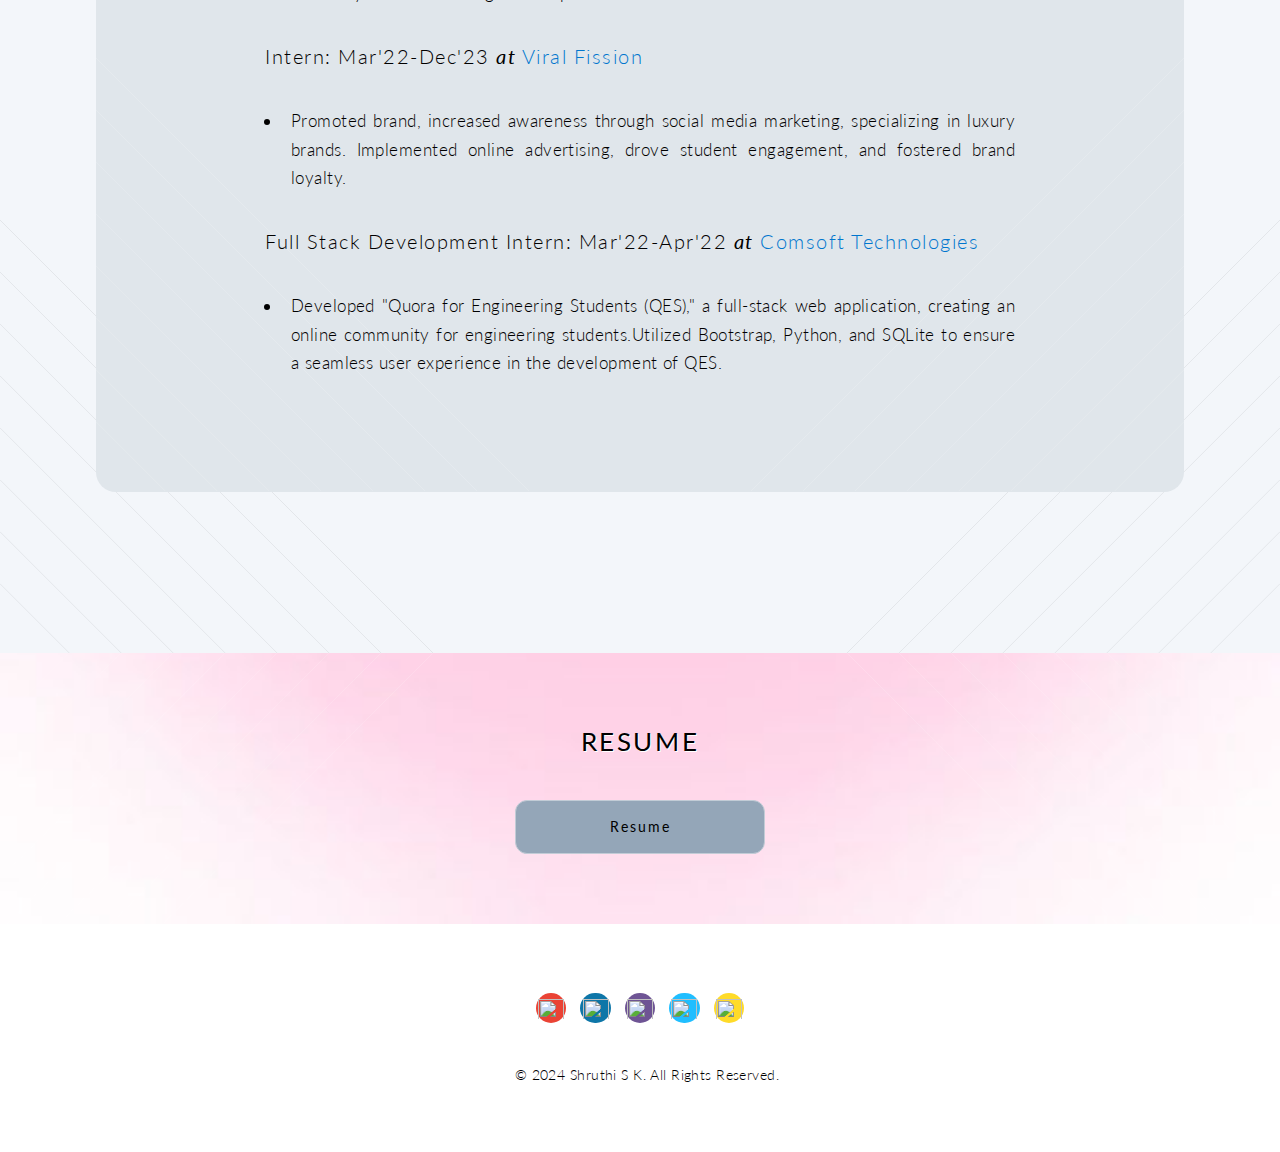
==== commit c3f5acc4: "Update index.html" ====
--- a/index.html
+++ b/index.html
@@ -396,12 +396,10 @@
 					
 					<div class="" id="expdiv1">
 						<div class="exp-content">
-						<h3 class="exp-subheading">Data Science Intern: Aug'23-Sep'3 <em>at</em> <i style="color: #0076CE; font-weight: 300;">CodSoft Technologies</i></h3>
+						<h3 class="exp-subheading">Data Analyst Intern: Aug'23-Sep'3 <em>at</em> <i style="color: #0076CE; font-weight: 300;">CodSoft Technologies</i></h3>
 						<p>
 							<ul id="experience">
-								<li>Conducted diverse data projects, including movie genre classification and credit card fraud detection, 
-									enhancing Python programming skills and gaining foundational knowledge in deep learning models 
-									like CNNs, RNNs, and LSTMs, with a focus on NLP. </li>
+								<li>Performed data analysis using SQL, Excel, and visualization tools like Tableau and Power BI to create actionable insights. </li>
 								
 							</ul>
 						</p>
@@ -453,7 +451,7 @@
 			<footer>
 				<ul class="buttons">
 					<li><a target="_blank"
-							href="https://drive.google.com/file/d/1NupyWMmPA1k_rxcywUVTKMFCDpmh1Wzz/view?usp=sharing"
+							href="https://drive.google.com/file/d/1Ow-ElkvWnRtJ00ylUmkZQAhPo9pRJI0w/view?usp=sharing"
 							class="button primary">Resume</a></li>
 				</ul>
 			</footer>
